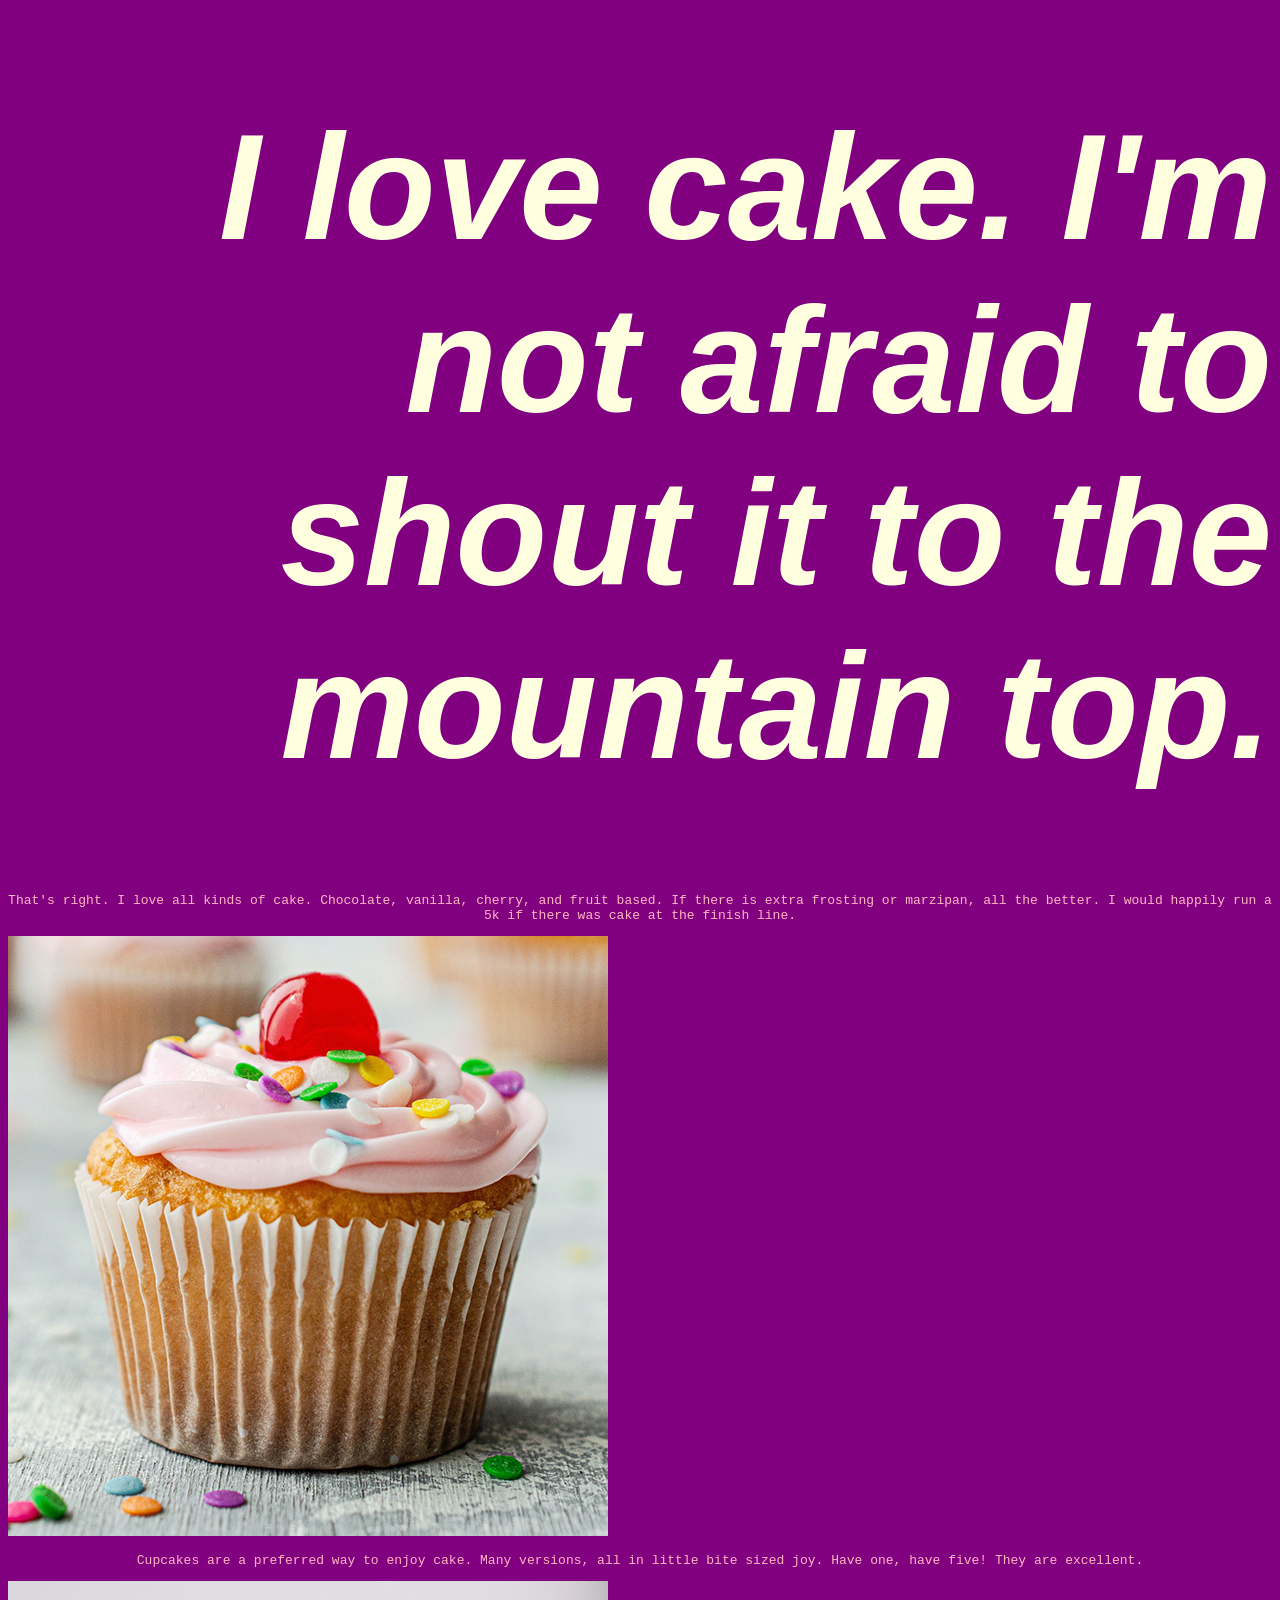
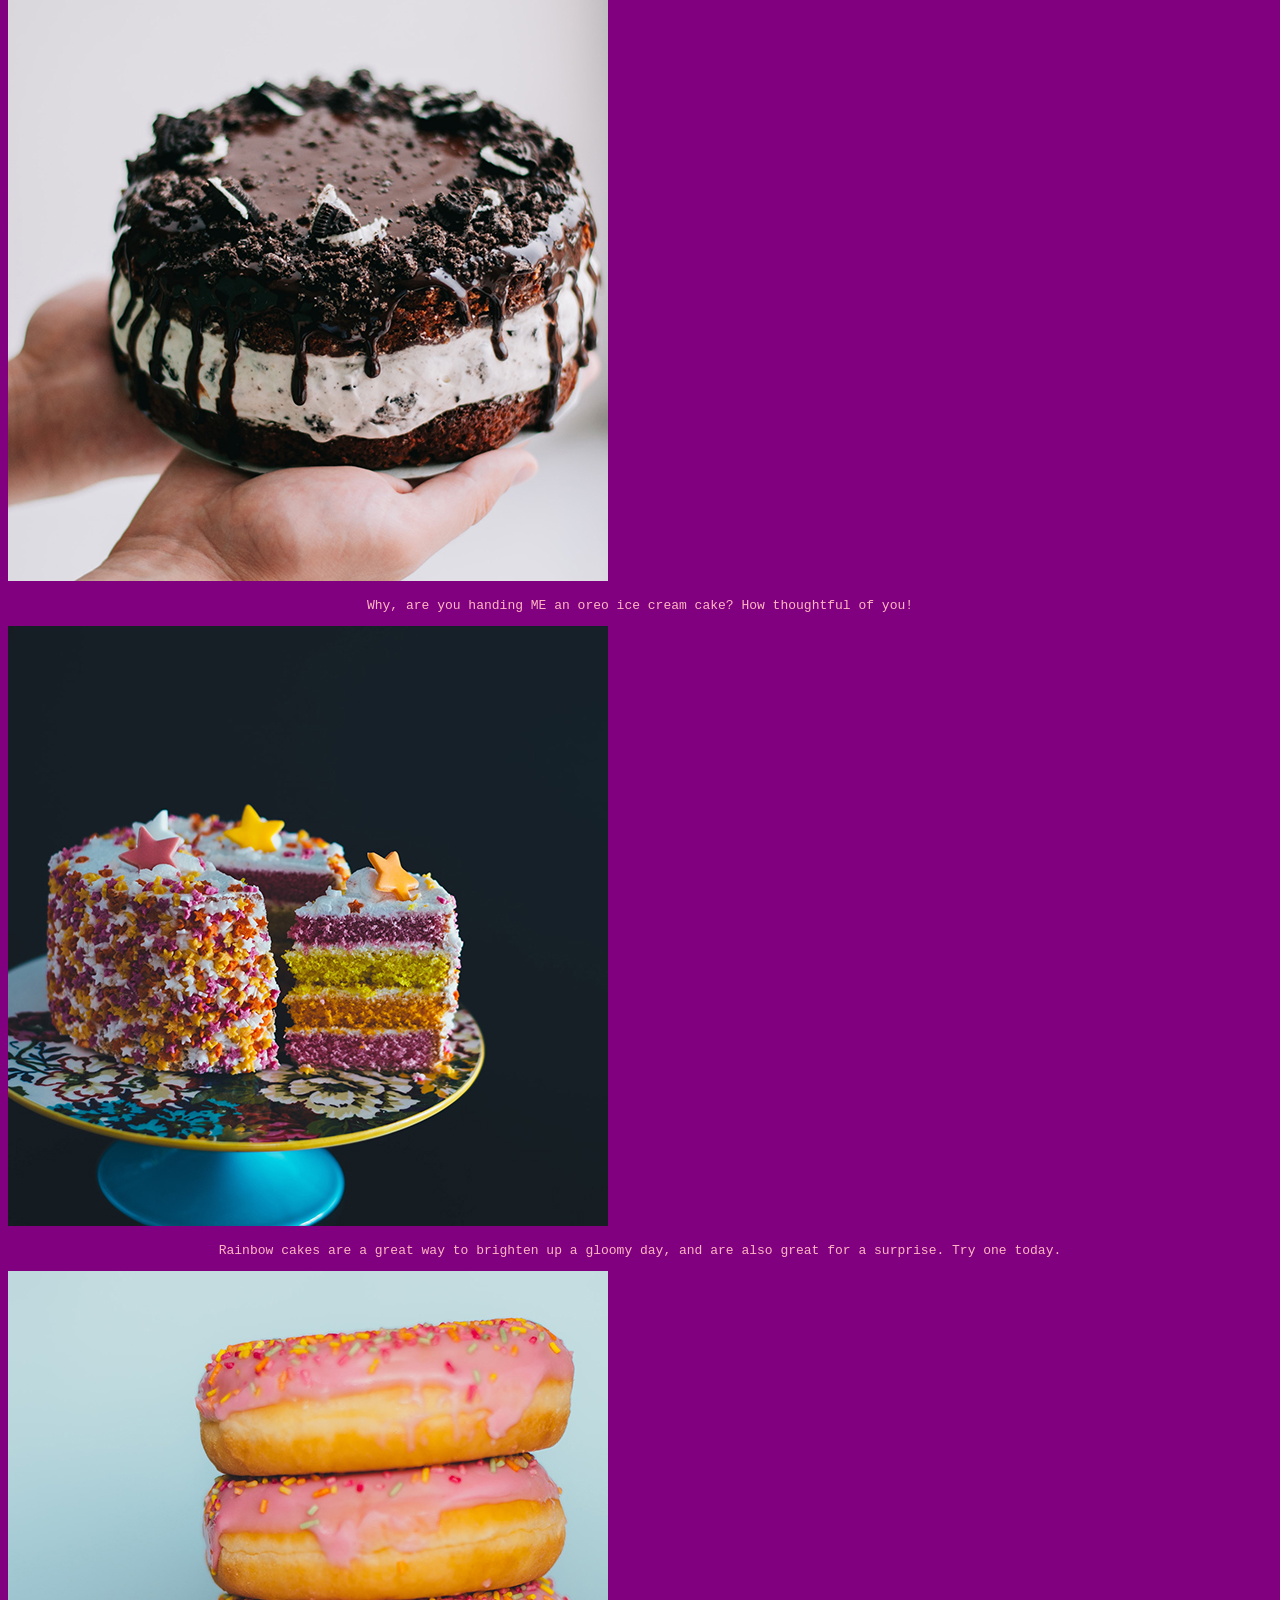
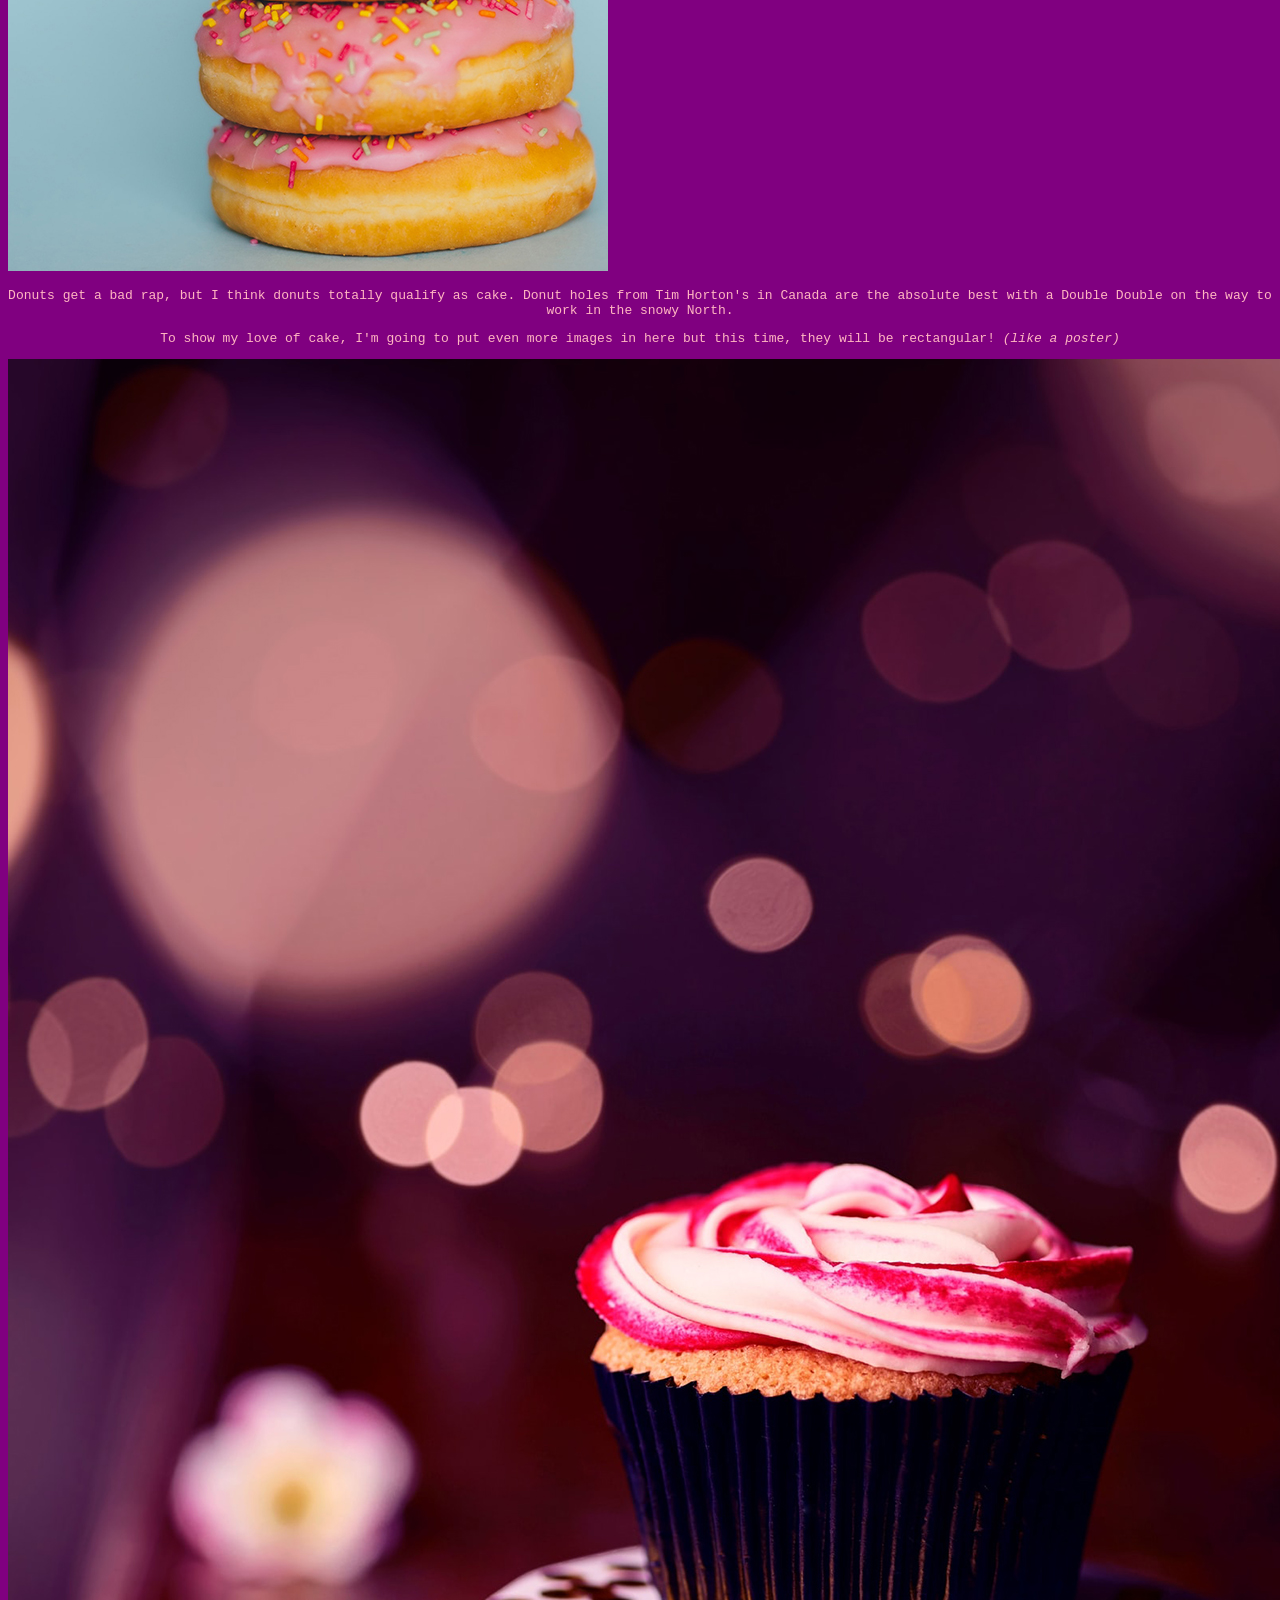
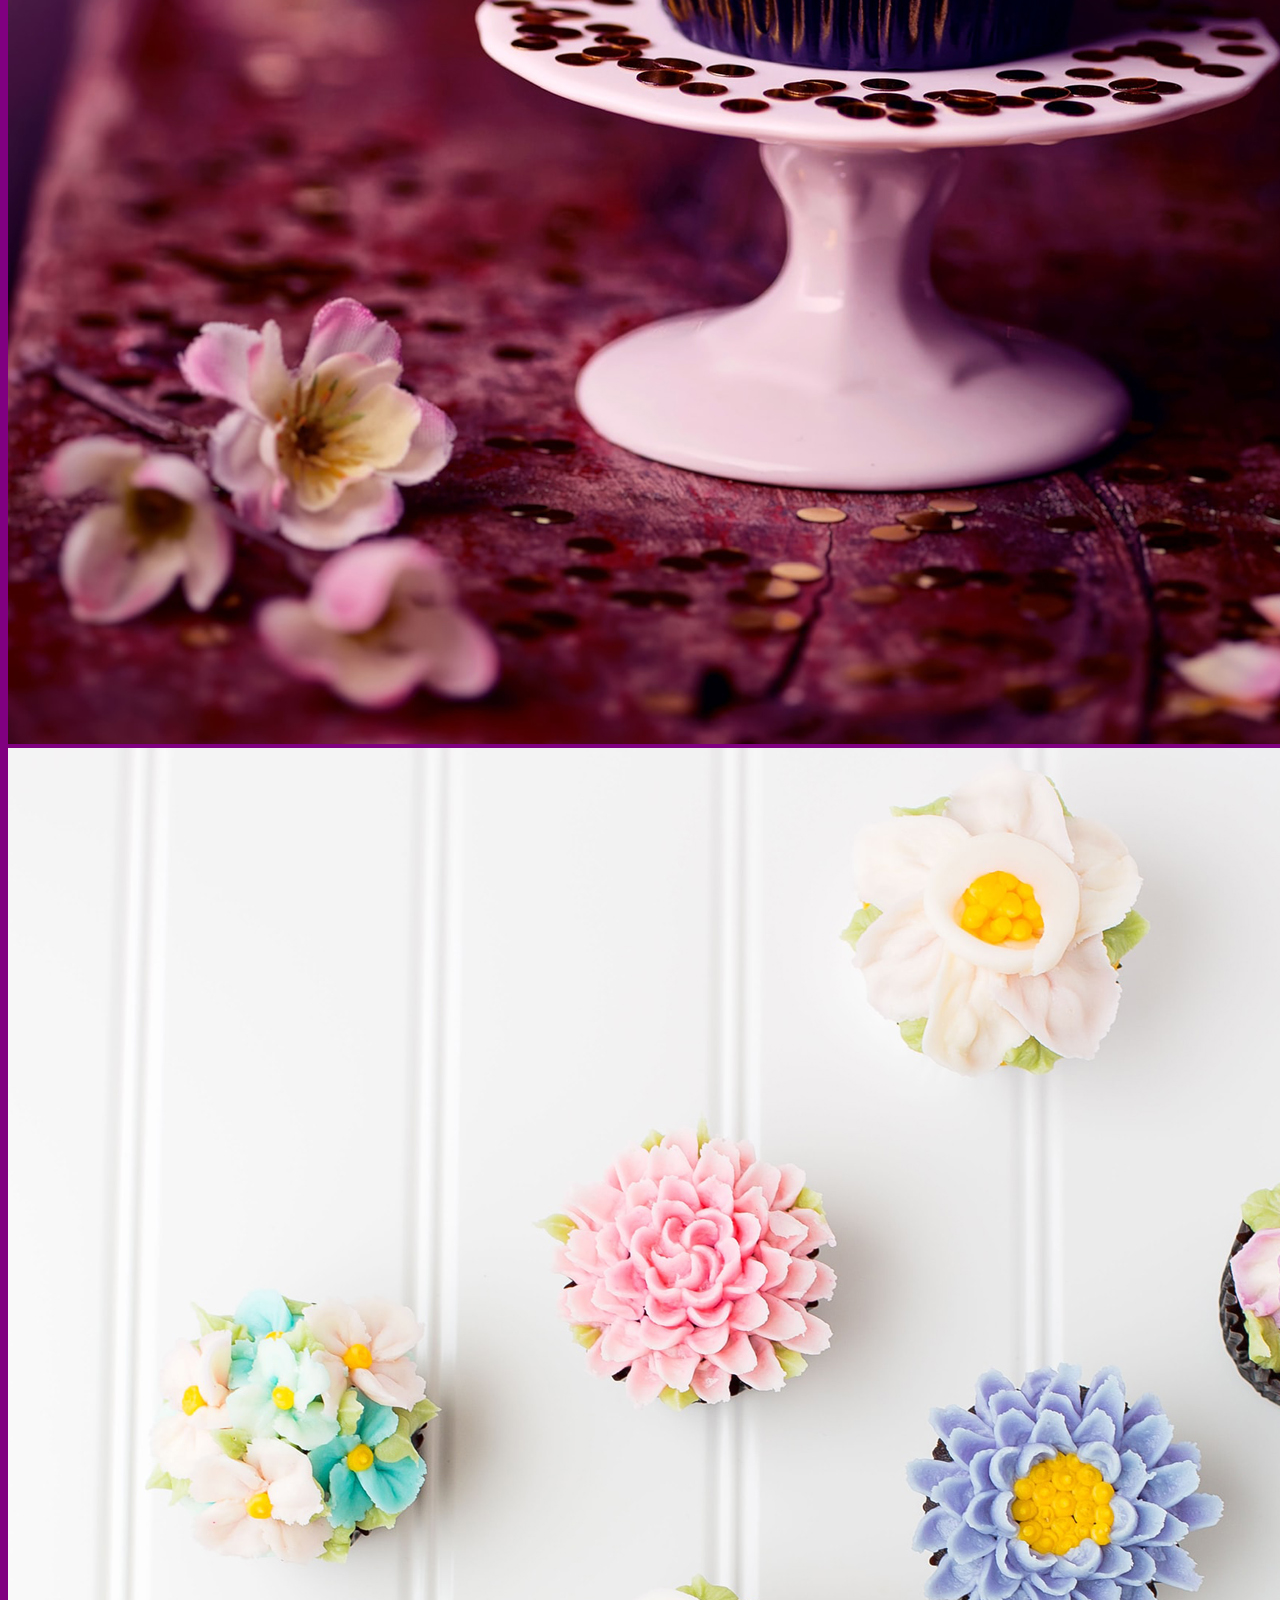
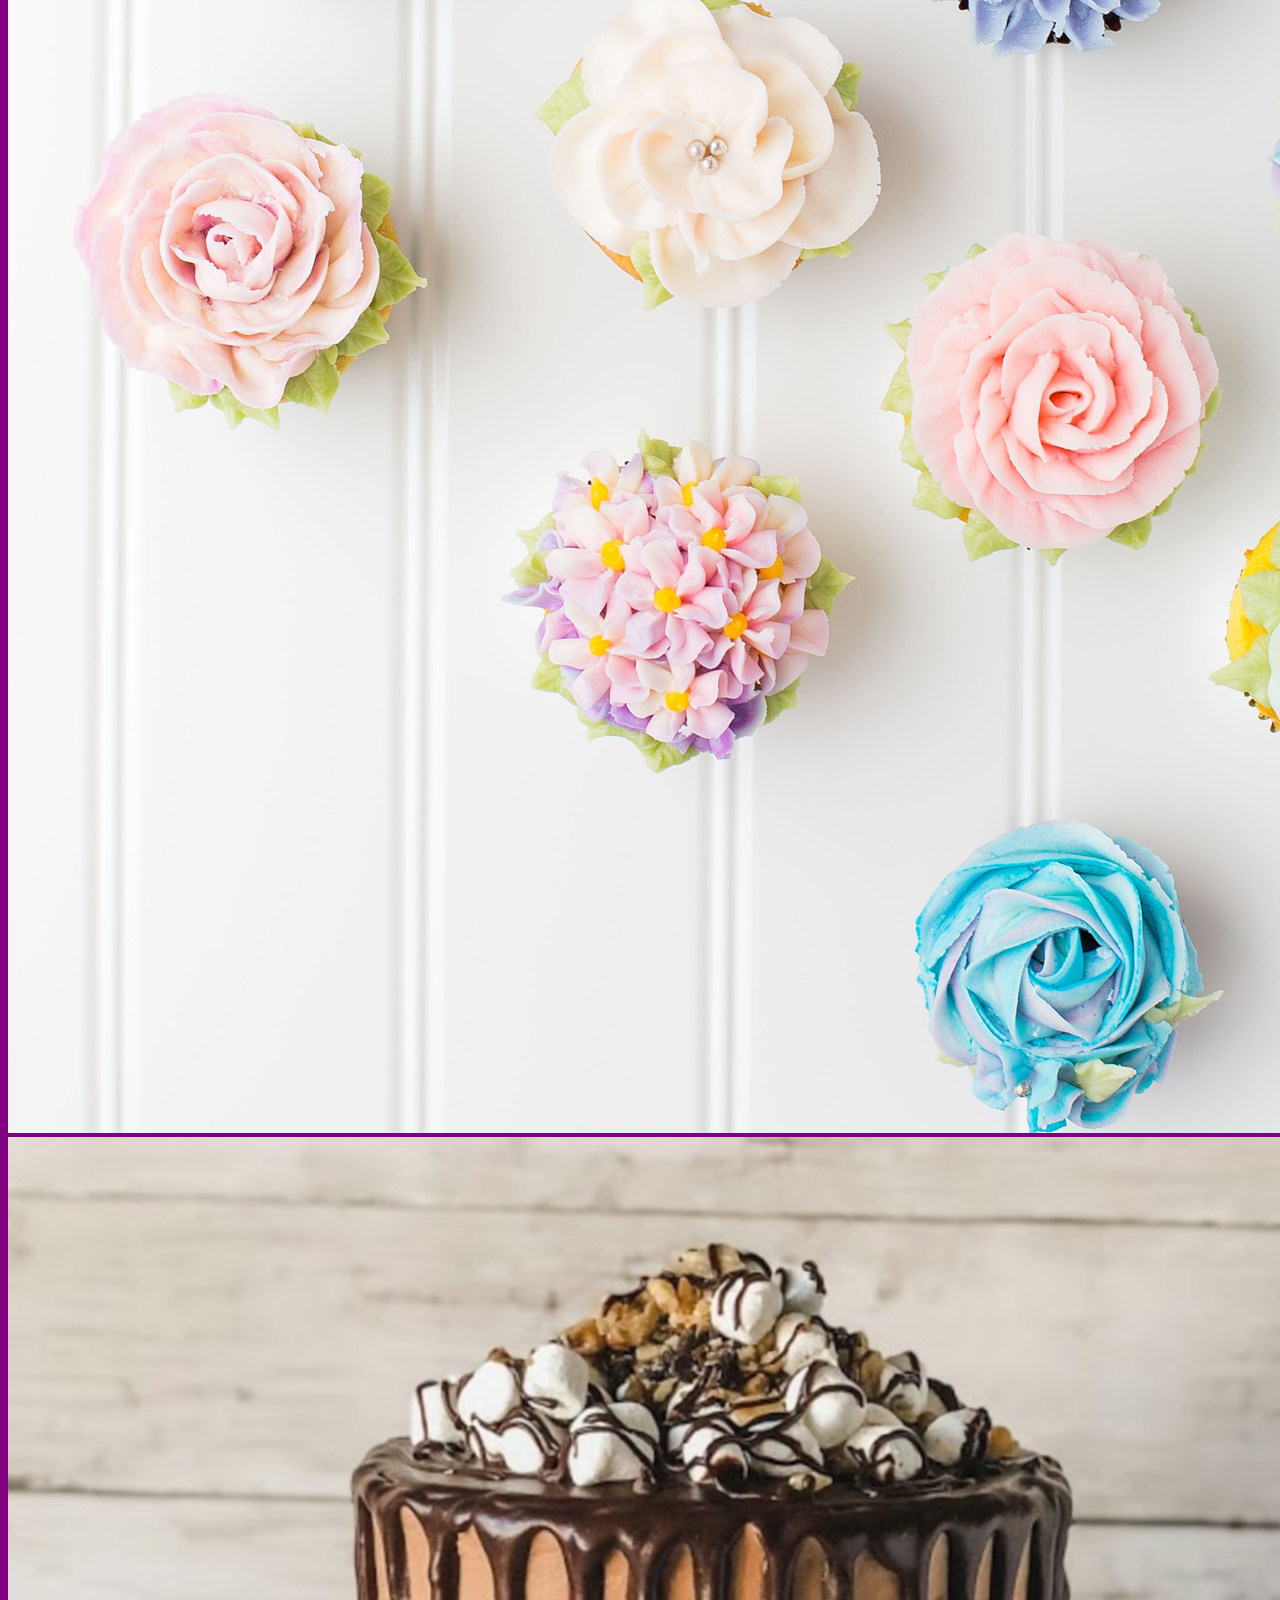
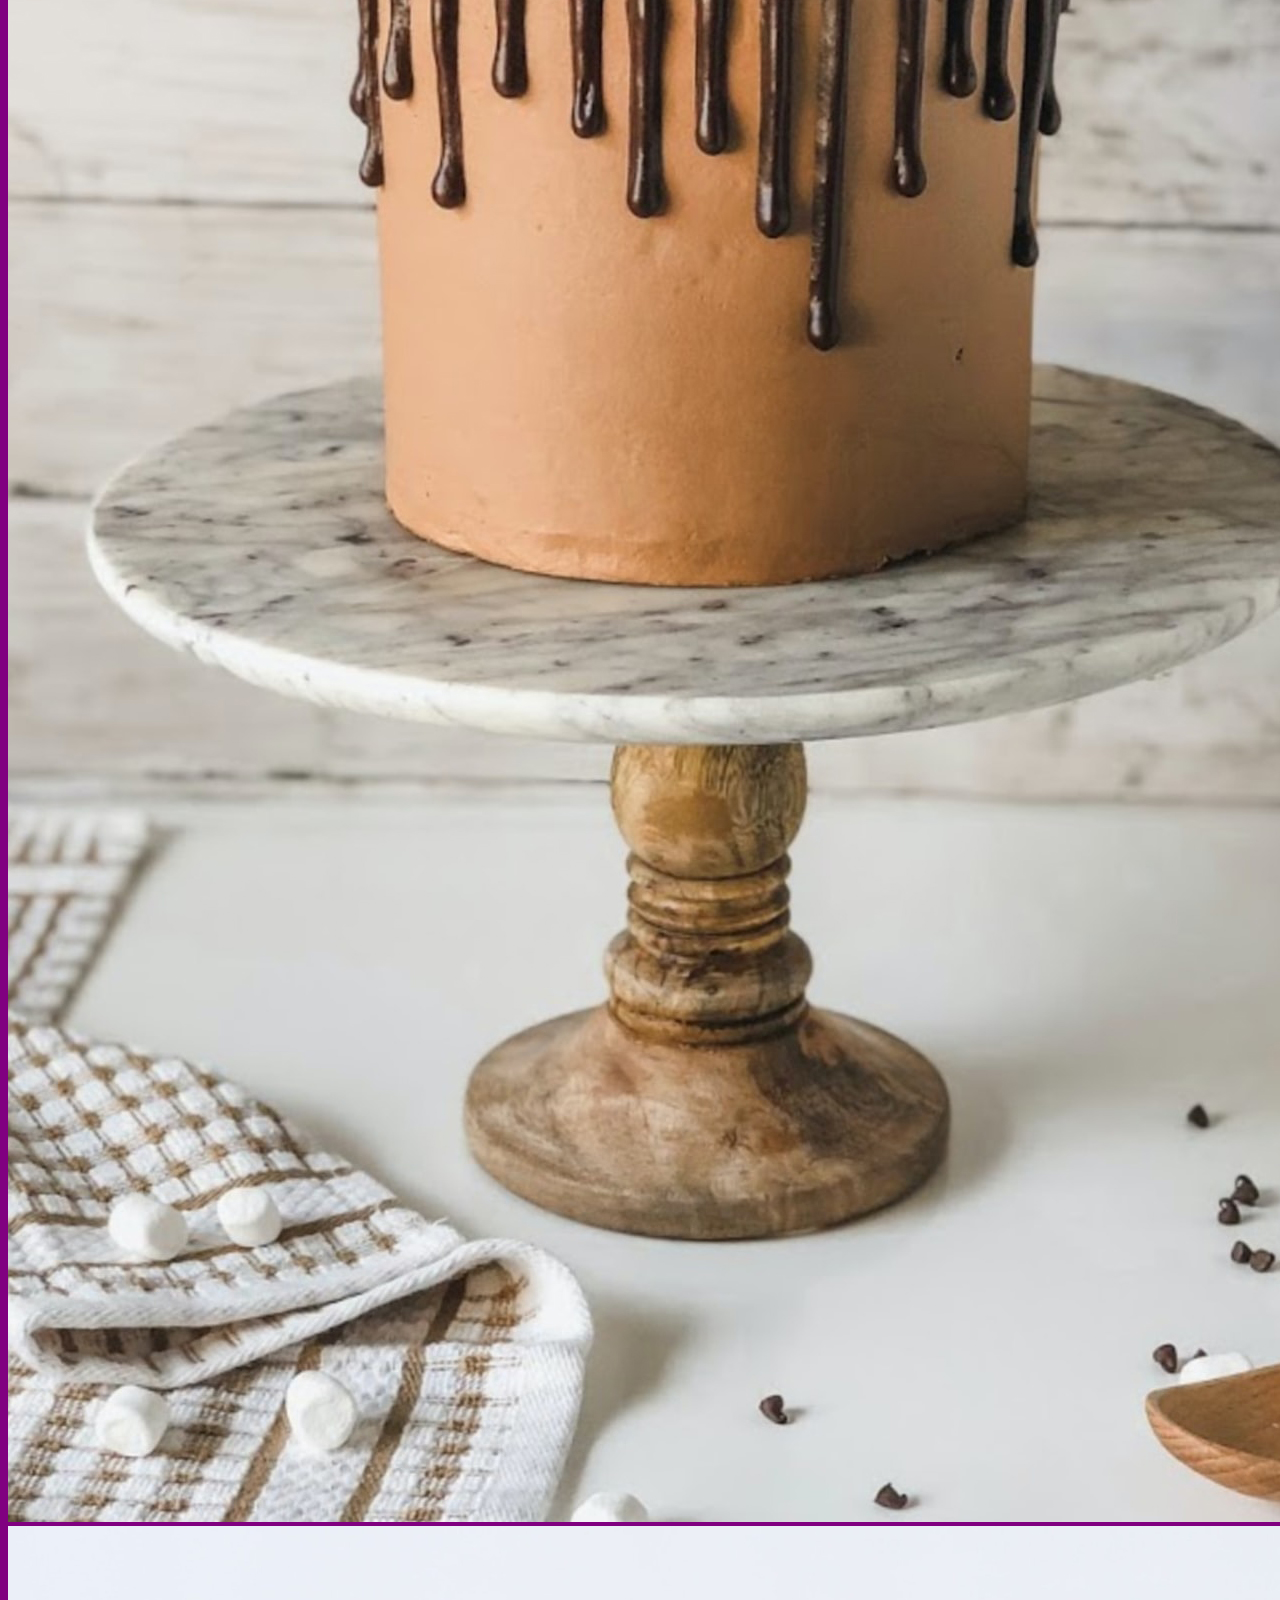
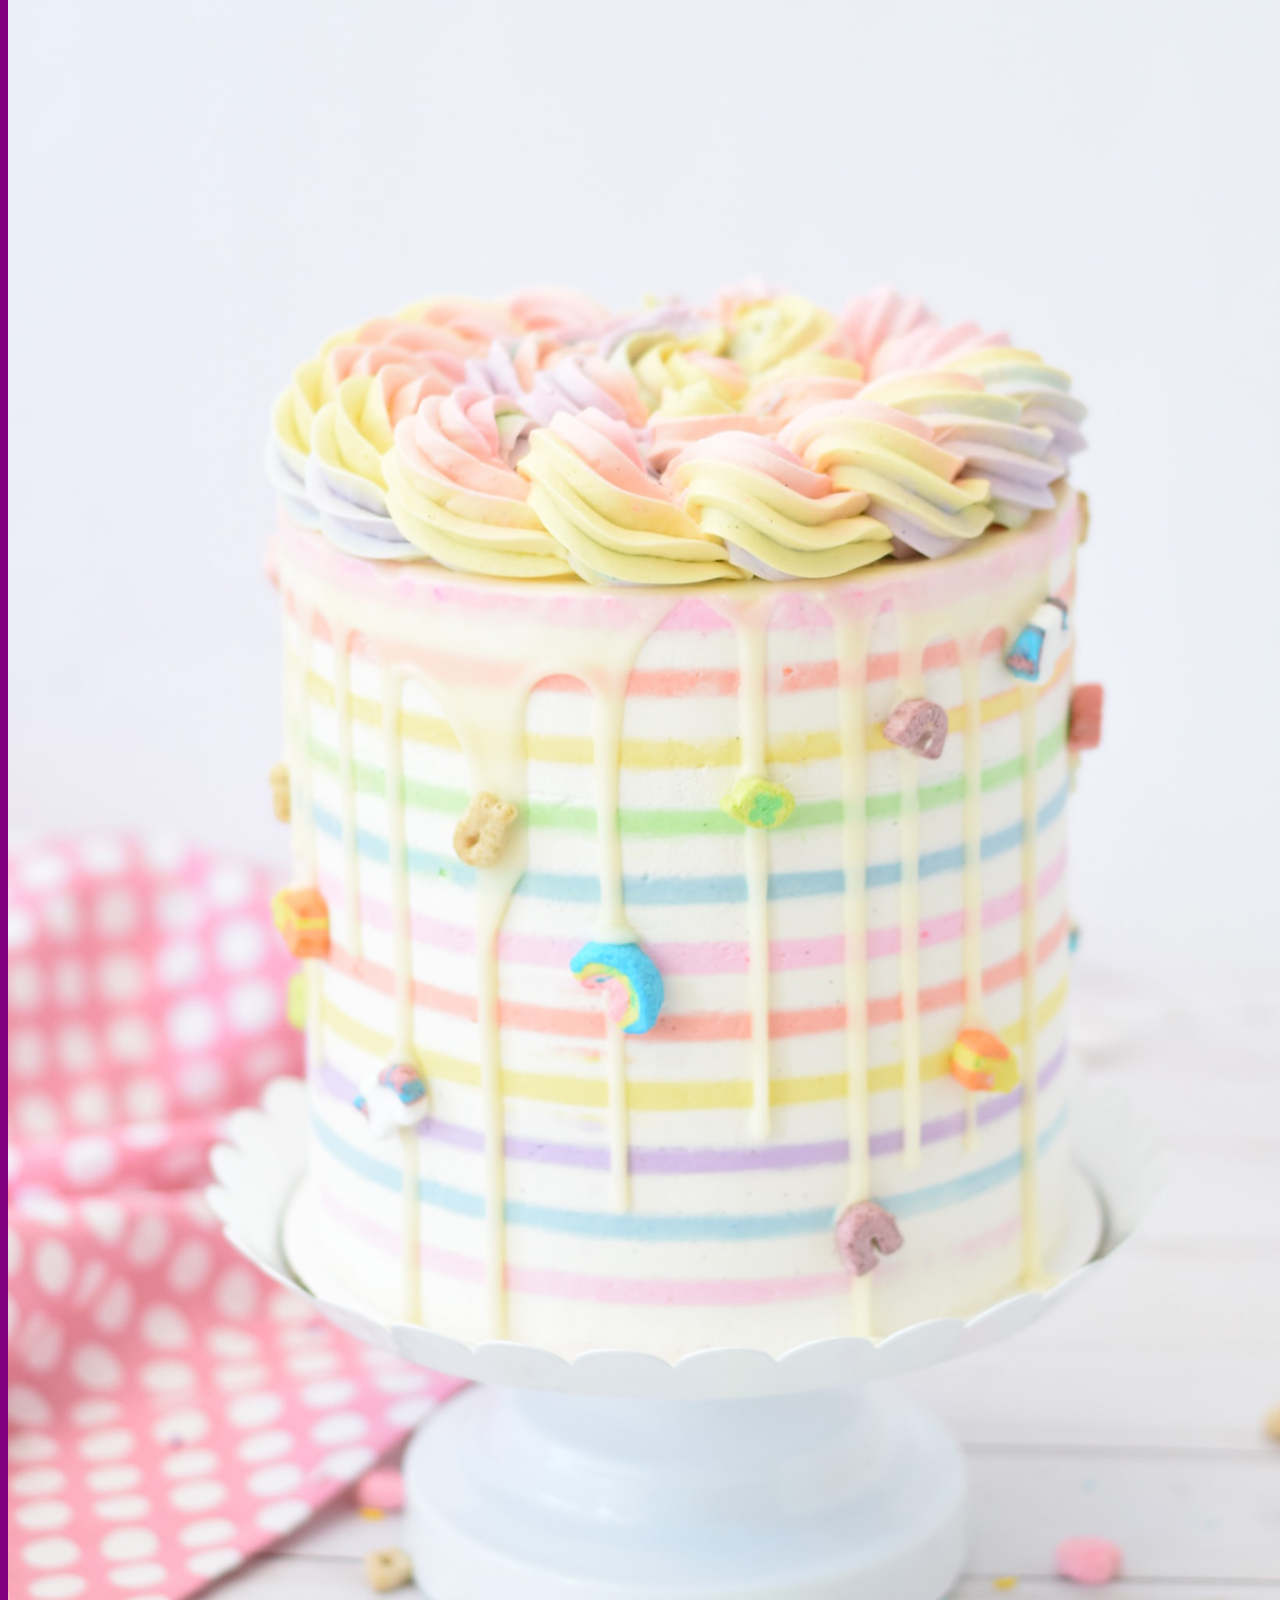
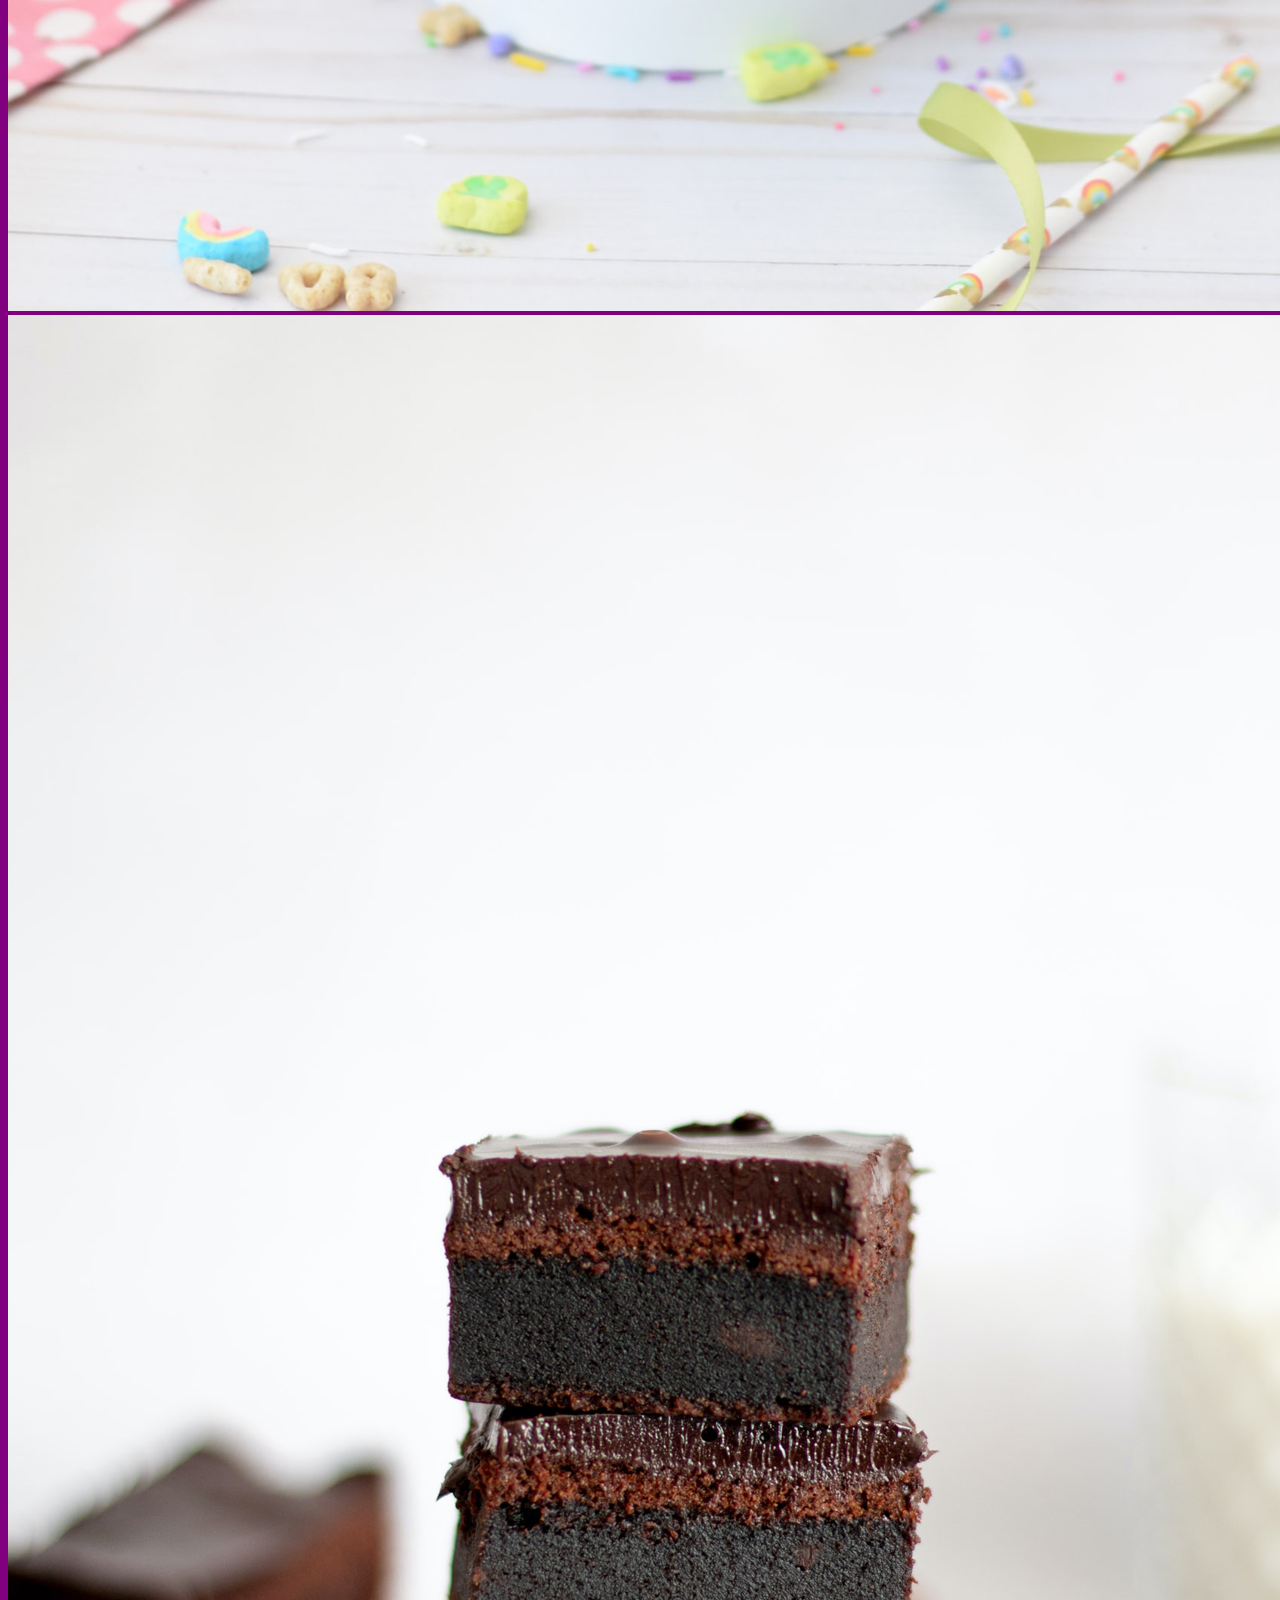
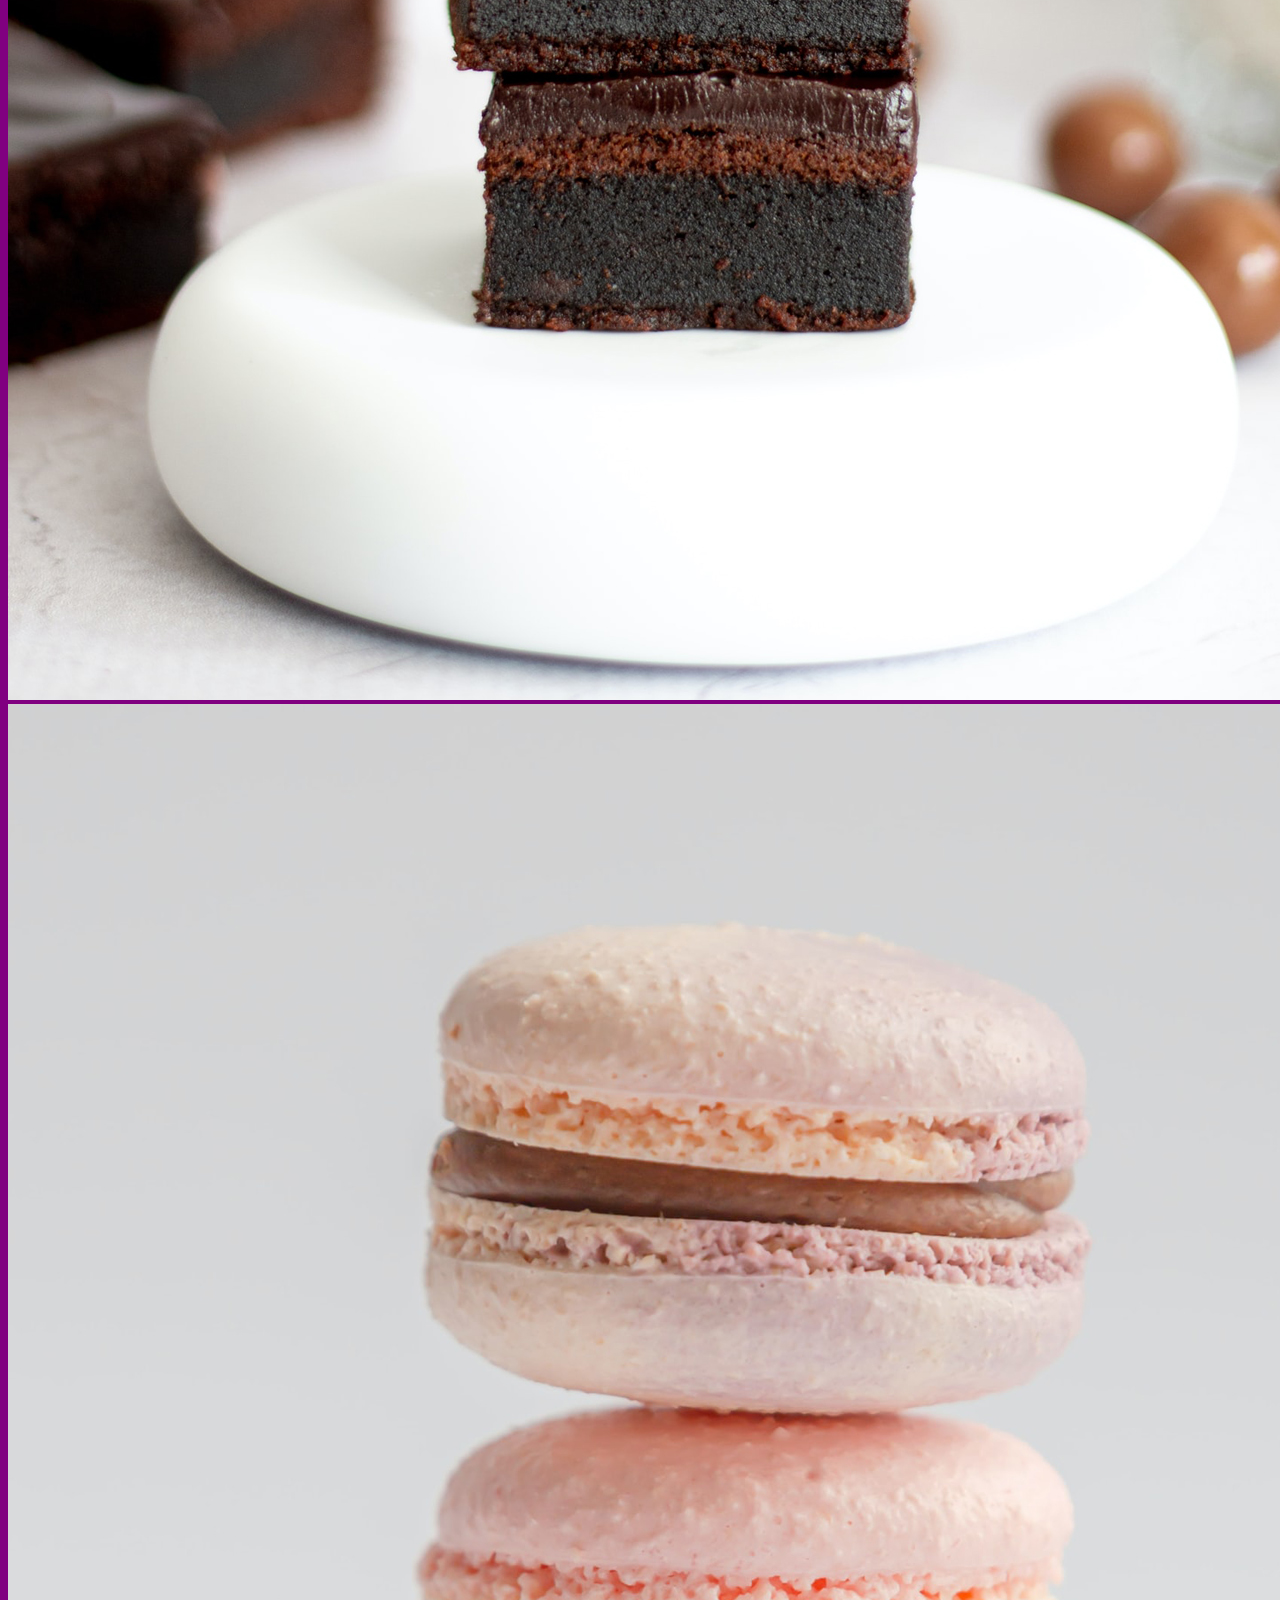
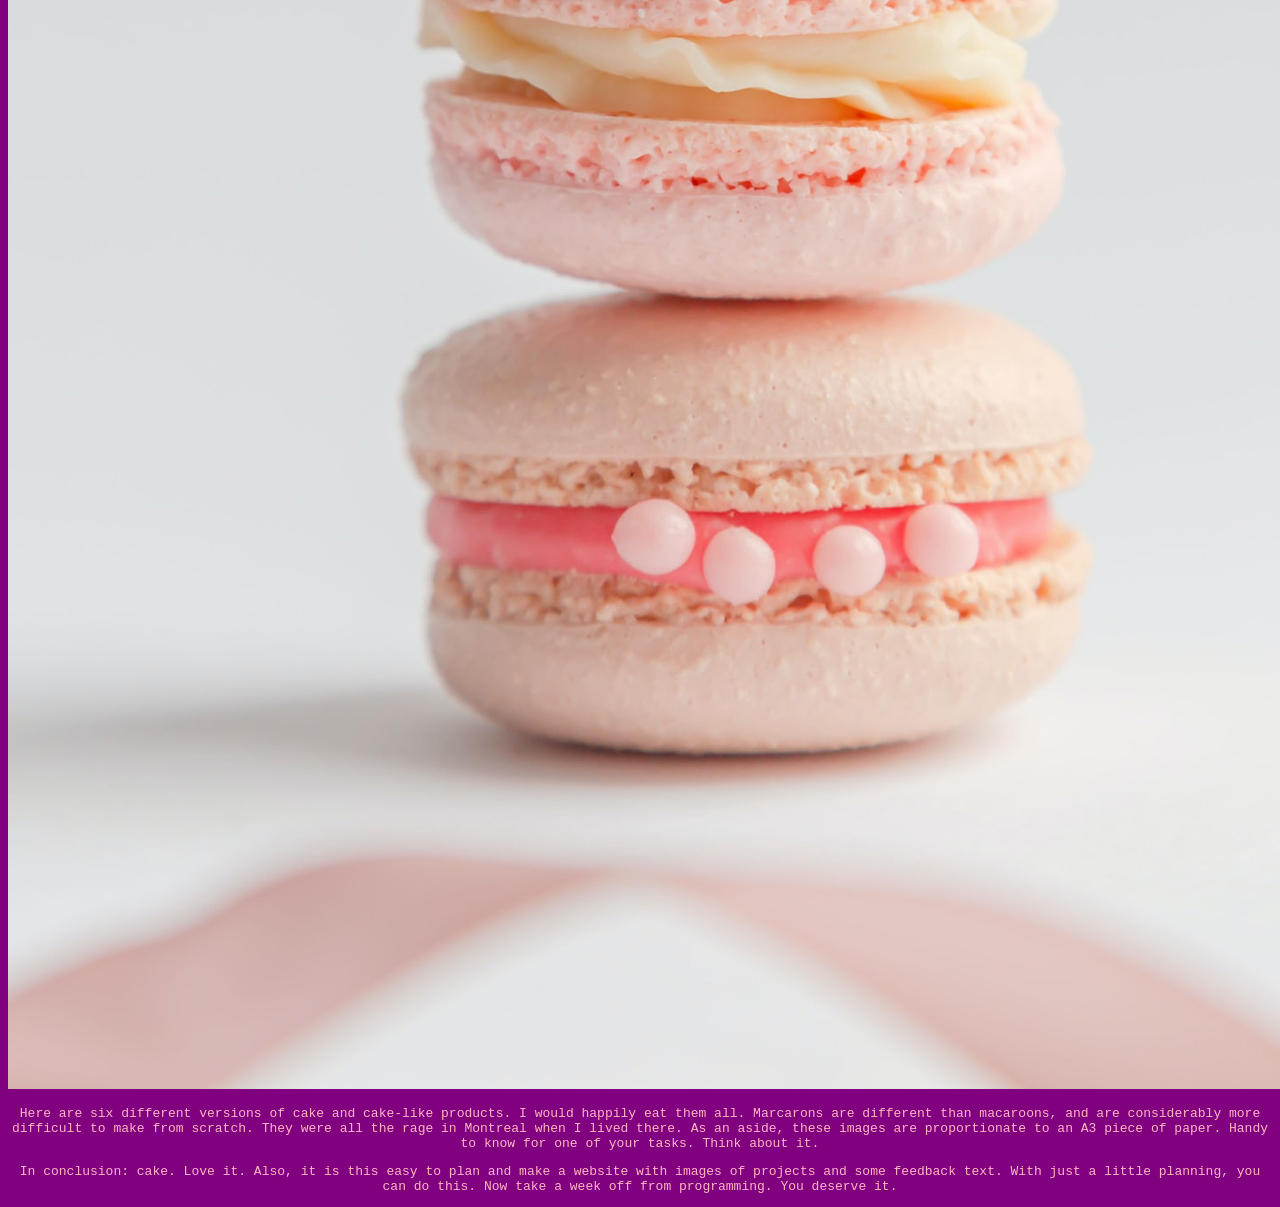
==== cake.html @ 428fb2db "cake" ====
<!DOCTYPE html>
<html lang="en">

<head>
    <meta charset="UTF-8">
    <meta http-equiv="X-UA-Compatible" content="IE=edge">
    <meta name="viewport" content="width=device-width, initial-scale=1.0">

    <link rel='stylesheet' href='styles.css' />

  

    <title>I Love Cake</title>
</head>

<body>

    <!-- This is the header for the cake page -->
    <header>
        <h1>I love cake. I'm not afraid to shout it to the mountain top.</h1>

        <p class="cake-text">That's right. I love all kinds of cake. Chocolate, vanilla, cherry, and fruit based. If there is extra frosting or marzipan, all the better. I would happily run a 5k if there was cake at the finish line.</p>
    </header>




    <!-- main body about my love of cake -->

    <main>

        <!-- begin square images  -->
        <section class="section-one">
            <div class="container">

                <div class="cake-group">
                    <img class="cake-item" src="images/cake1.jpg" alt="a photo of a cupcake">

                    <p class="cake-text caption">Cupcakes are a preferred way to enjoy cake. Many versions, all in
                    little bite sized joy. Have one, have five! They are excellent.</p>

                </div>

                <div class="cake-group">

                    <img class="cake-item" src="images/cake2.jpg" alt="a photo of an oreo ice cream cake">


                    <p class="cake-text caption">Why, are you handing ME an oreo ice cream cake? How thoughtful of you!
                    </p>

                </div>

                <div class="cake-group">

                    <img class="cake-item" src="images/cake3.jpg" alt="a photo of a rainbow cake">

                    <p class="cake-text caption">Rainbow cakes are a great way to brighten up a gloomy day, and are also
                        great
                        for a surprise. Try one today. </p>

                </div>

                <div class="cake-group">
                    <img class="cake-item" src="images/cake4.jpg" alt="a photo of a donut">


                    <p class="cake-text caption">Donuts get a bad rap, but I think donuts totally qualify as cake. Donut
                        holes
                        from Tim Horton's in Canada are the absolute best with a Double Double on the way to work in the
                        snowy
                        North.</p>
                </div>
            </div>
        </section>

        <!-- Begin poster size images -->


        <section class="section-two">



            <p class="cake-text dark center">To show my love of cake, I'm going to put even more images in here but this time,
                they will be rectangular! <em>(like a poster)</em> </p>

            <div class="container">
                <img class="cake-poster-item" src="images/cakeposter1.jpg" alt="a photo of a cupcake">

                <img class="cake-poster-item" src="images/cakeposter2.jpg" alt="a photo of many cupcakes with icing that looks like flowers">

                <img class="cake-poster-item" src="images/cakeposter3.jpg" alt="a photo of a chocolate popcorn marshmallow cake">

                <img class="cake-poster-item" src="images/cakeposter4.jpg" alt="a photo of a rainbow cake not cut">

                <img class="cake-poster-item" src="images/cakeposter5.jpg" alt="a photo of a stack of fudgy brownies">

                <img class="cake-poster-item" src="images/cakeposter6.jpg" alt="a photo of a three pink marcarons">

            </div>

            <p class="cake-text dark center">Here are six different versions of cake and cake-like products. I would happily eat them all. Marcarons are different than macaroons, and are considerably more difficult to make from scratch. They were all the rage in Montreal when I lived there. As an aside, these images are proportionate to an A3 piece of paper. Handy to know for one of your tasks. Think about it.</p>
        </section>
    </main>

    <footer>
        <p class="cake-text caption disclaimer dark">In conclusion: cake. Love it. Also, it is this easy to plan and make a
            website with images of projects and some feedback text. With just a little planning, you can do this. Now
            take a week off from programming. You deserve it.</p>

    </footer>
</body>

</html>
---- styles.css ----
body{
    background-color: purple;
}
p{
    font-family: monospace;
  text-align: center;
  color: lightpink
}

h1{
    font-family: Impact, Haettenschweiler, 'Arial Narrow Bold', sans-serif;
    font-size: 150px;
    color: white;
    font-style: normal;
}
h2{
    color: black;
}
h1,h2,h3,h4,h5,h6 {
    font-family: Verdana, Geneva, Tahoma, sans-serif;
    color: lightyellow;
    font-style: italic;
    text-align: right;
}
.special {
    font-family:'Gill Sans', 'Gill Sans MT', Calibri, 'Trebuchet MS', sans-serif;
    font-weight: bold;
    font-size: 40px;
    text-align: left;
}
ul {
    list-style-type: square;
}
ol{
    list-style-type: upper-roman;
}
li{
    color: white;
    font-size: 20px;
    font-weight: bold;
}
.fave{
    color:orangered
}
.pizza{
    width:50% ;
}
a{
    color:white;
}
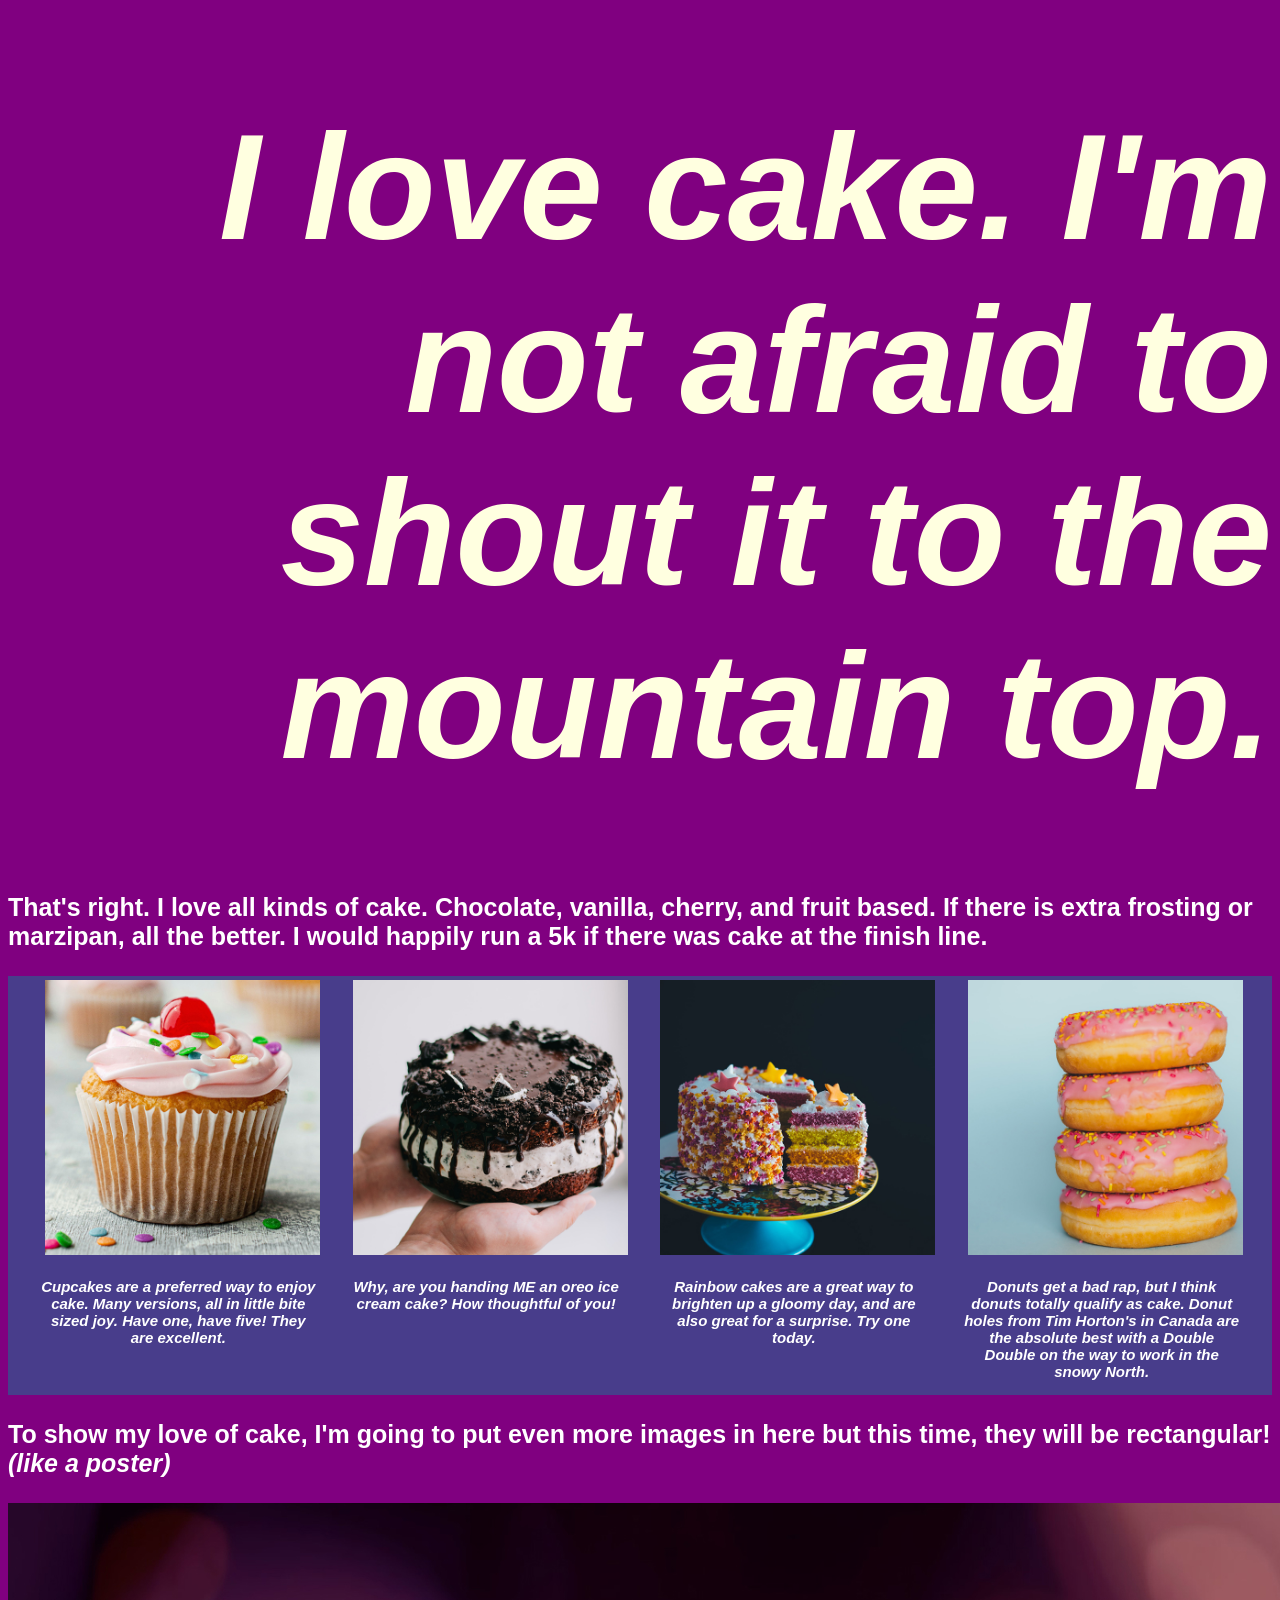
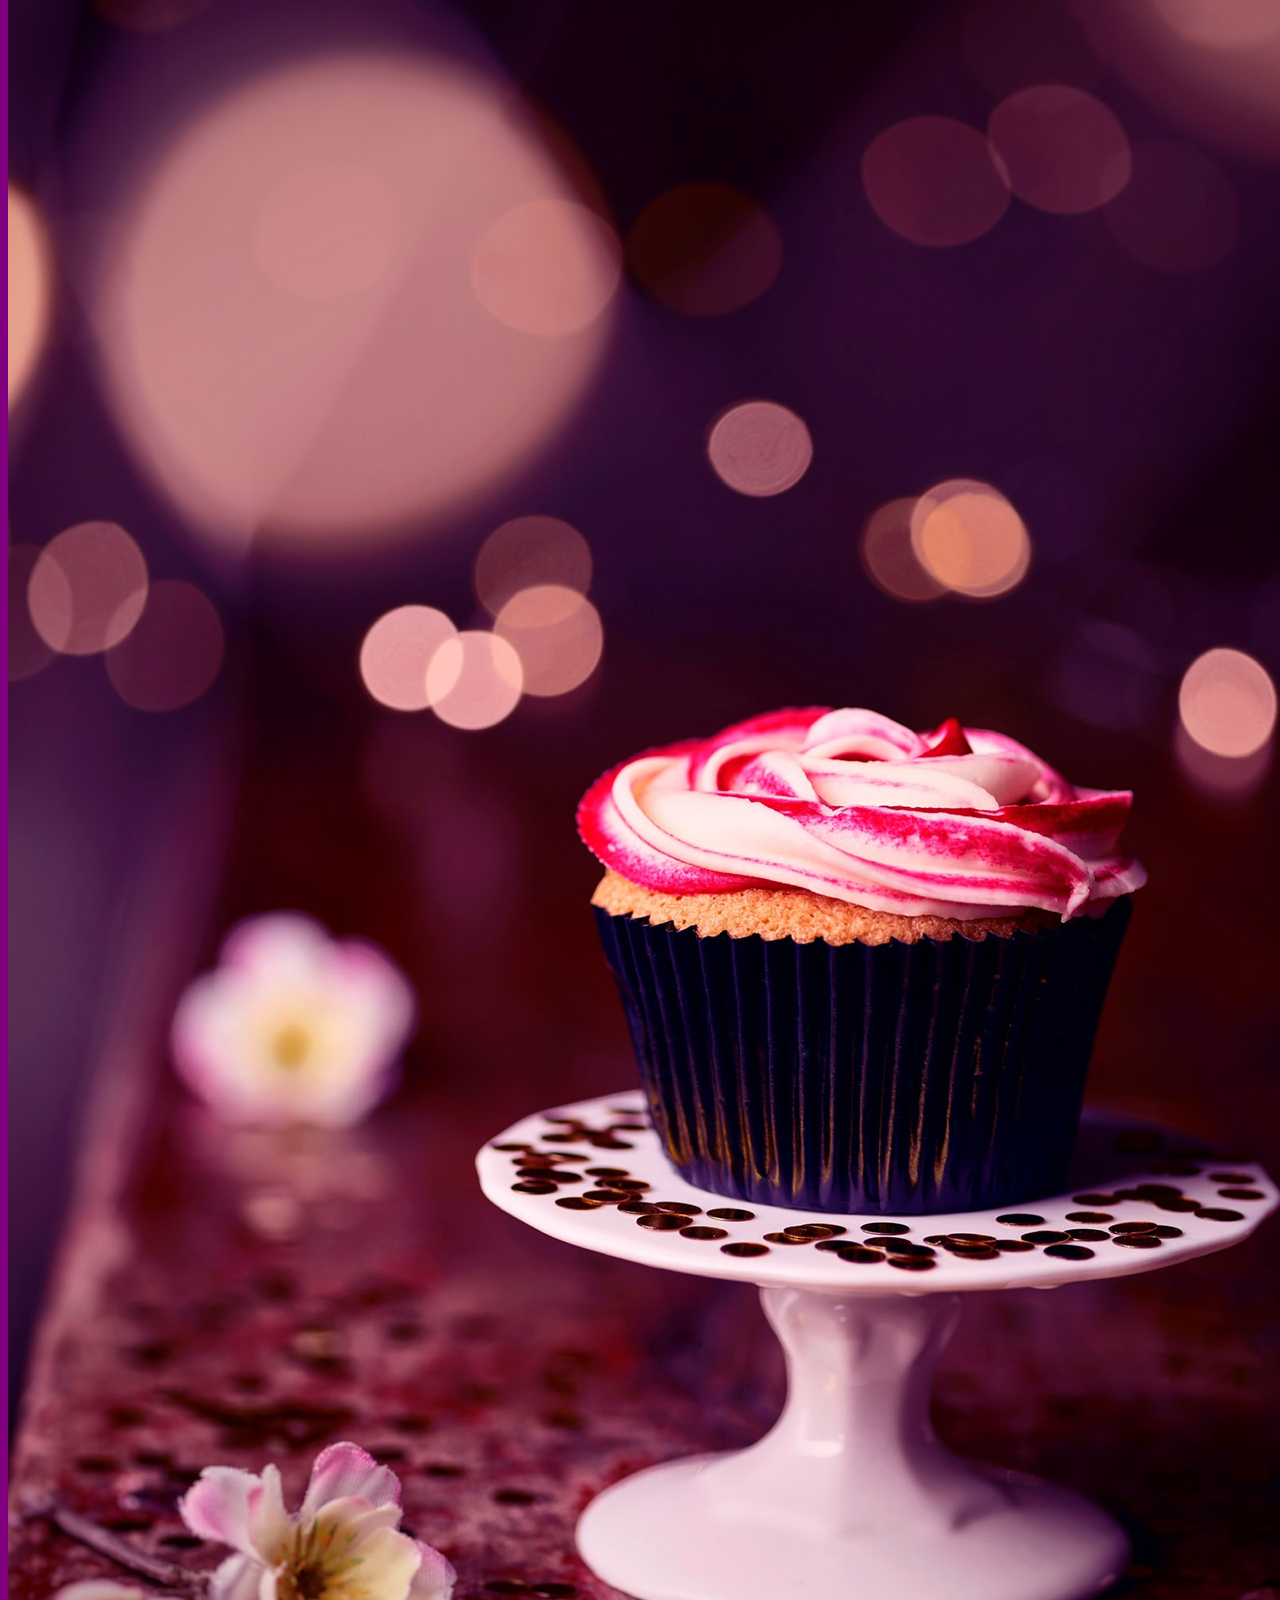
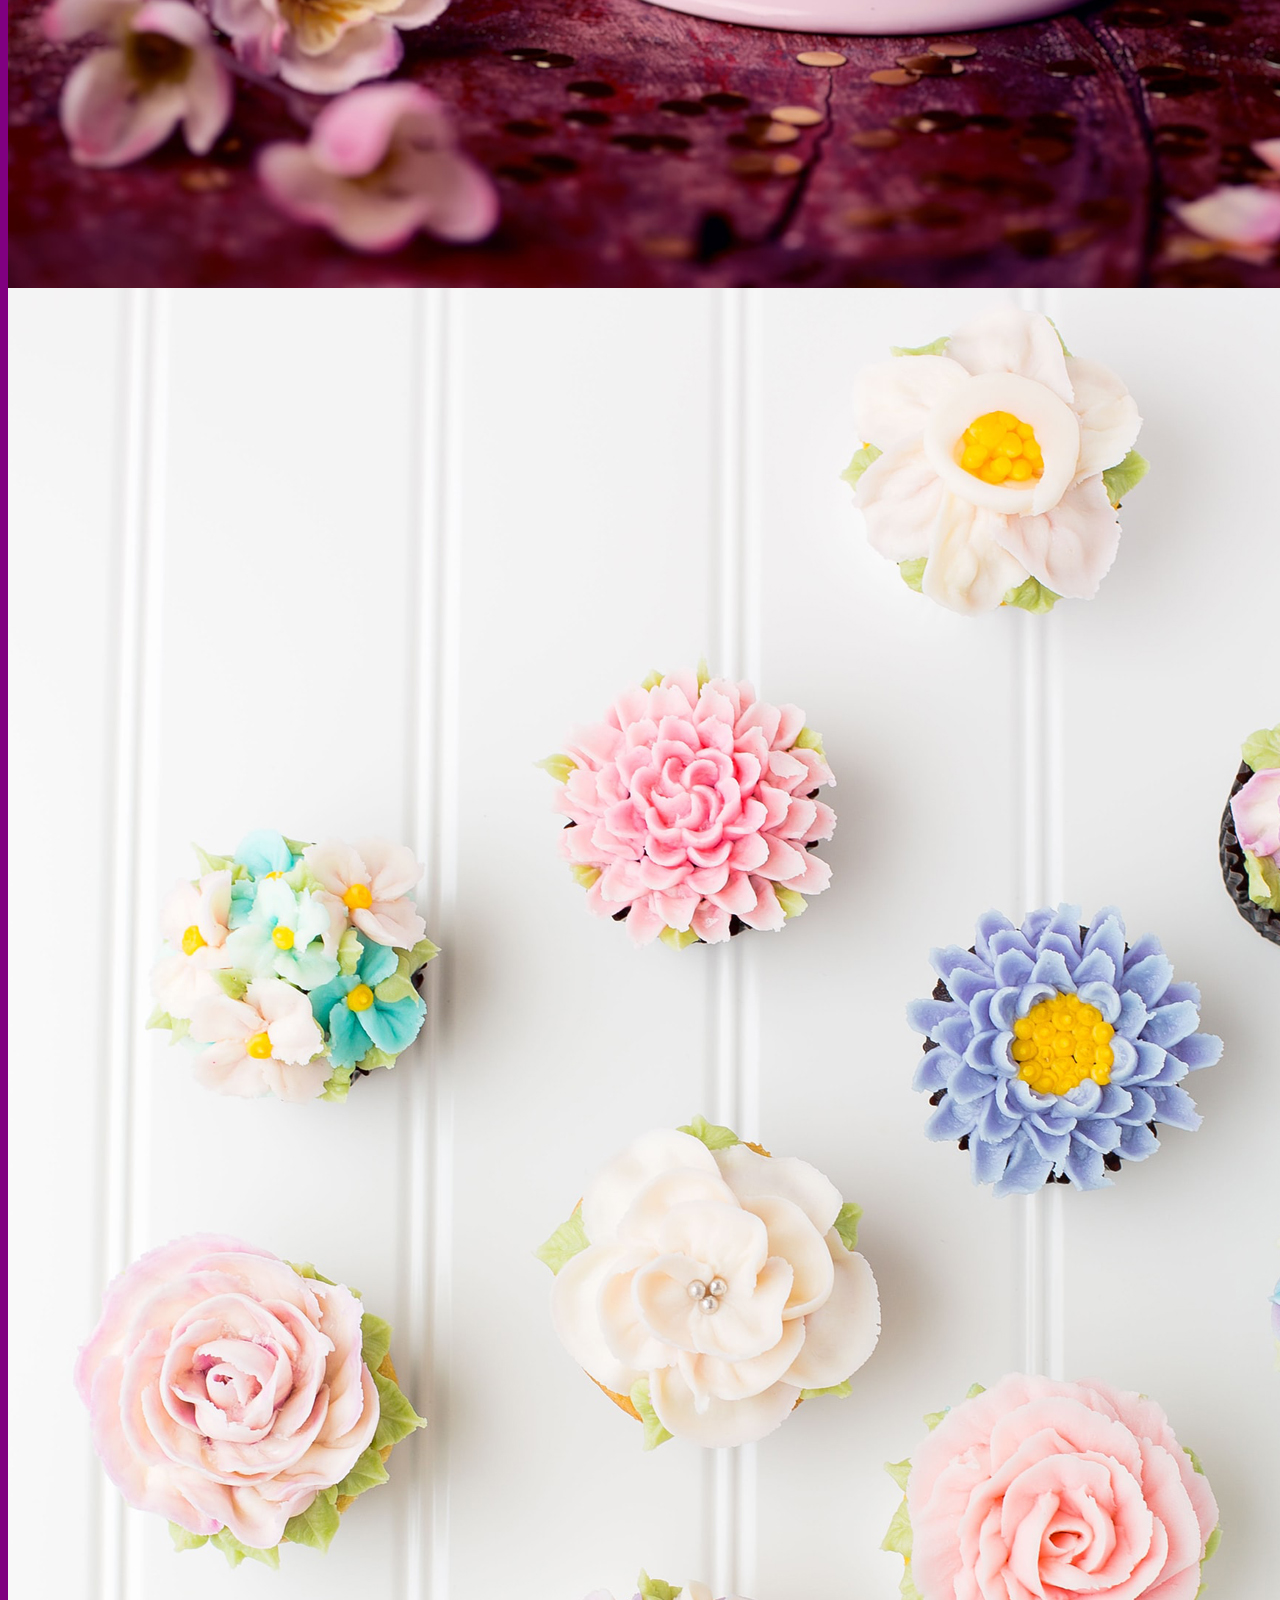
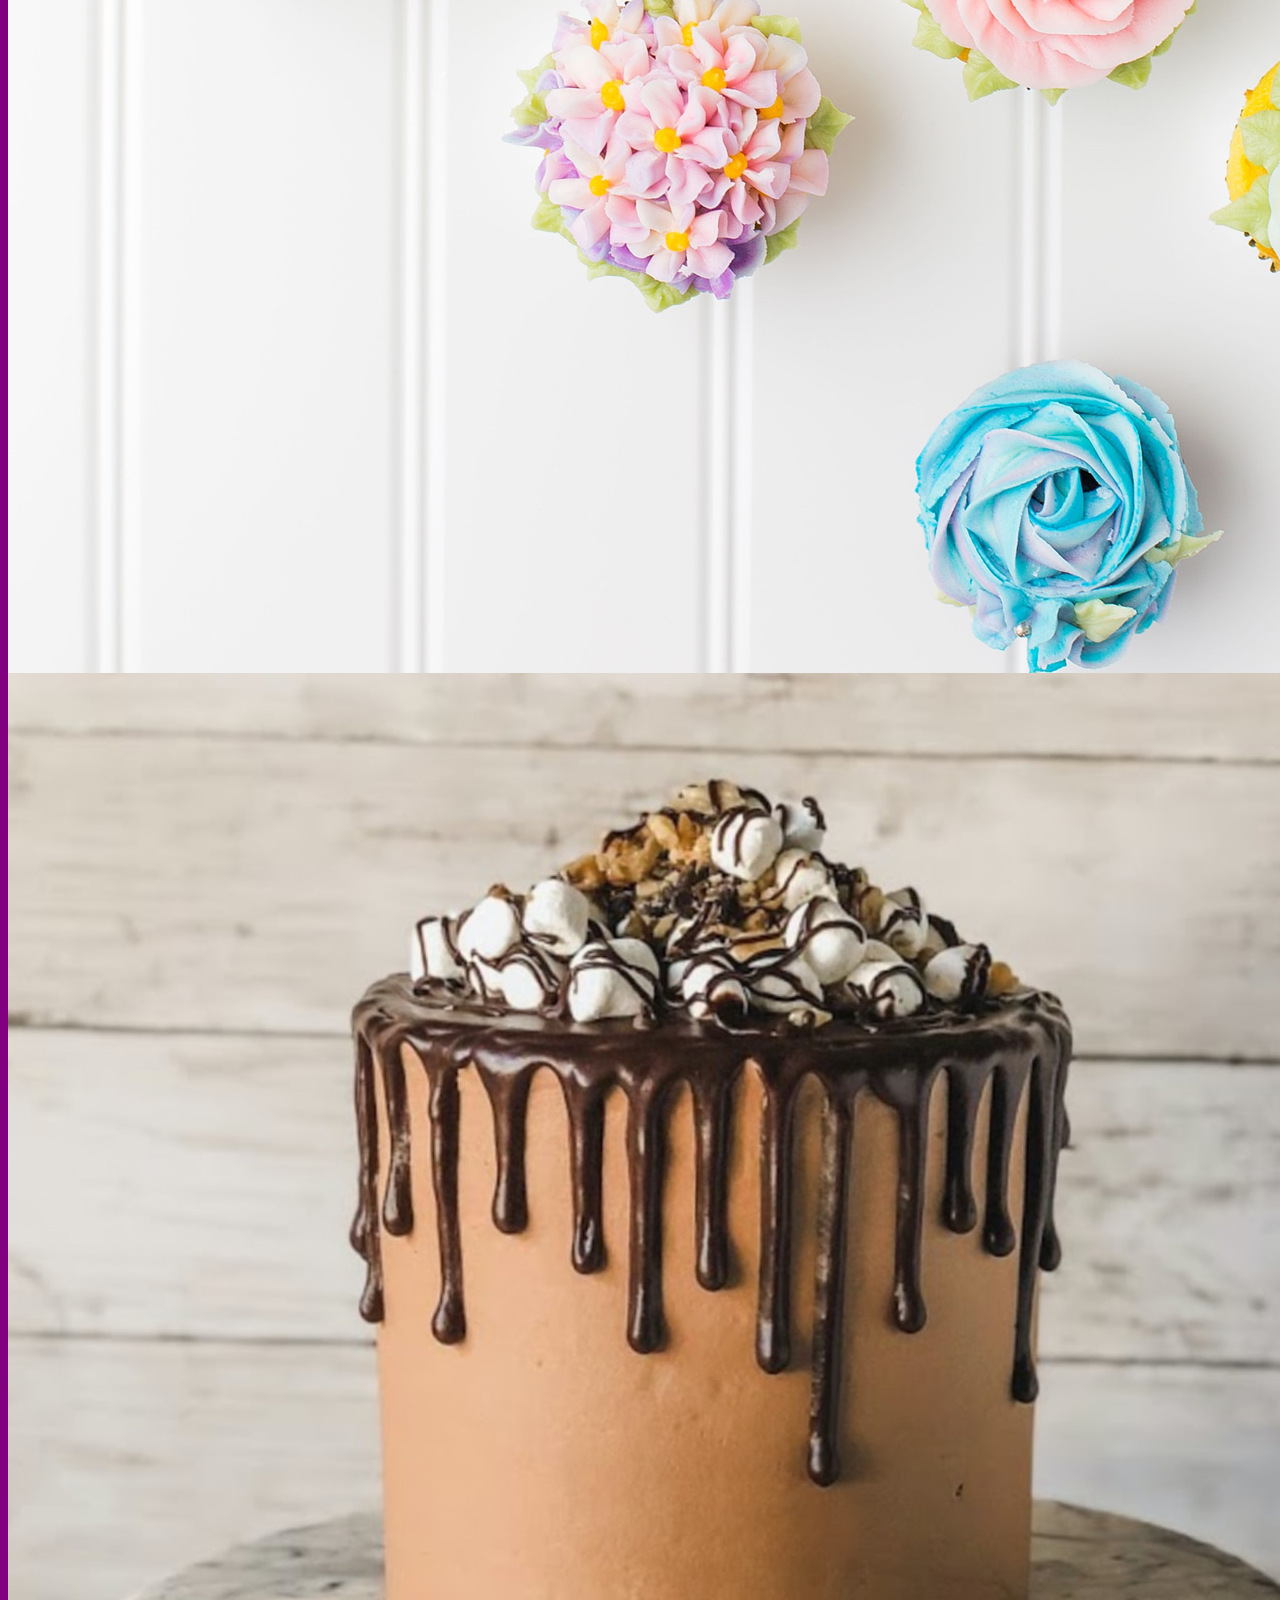
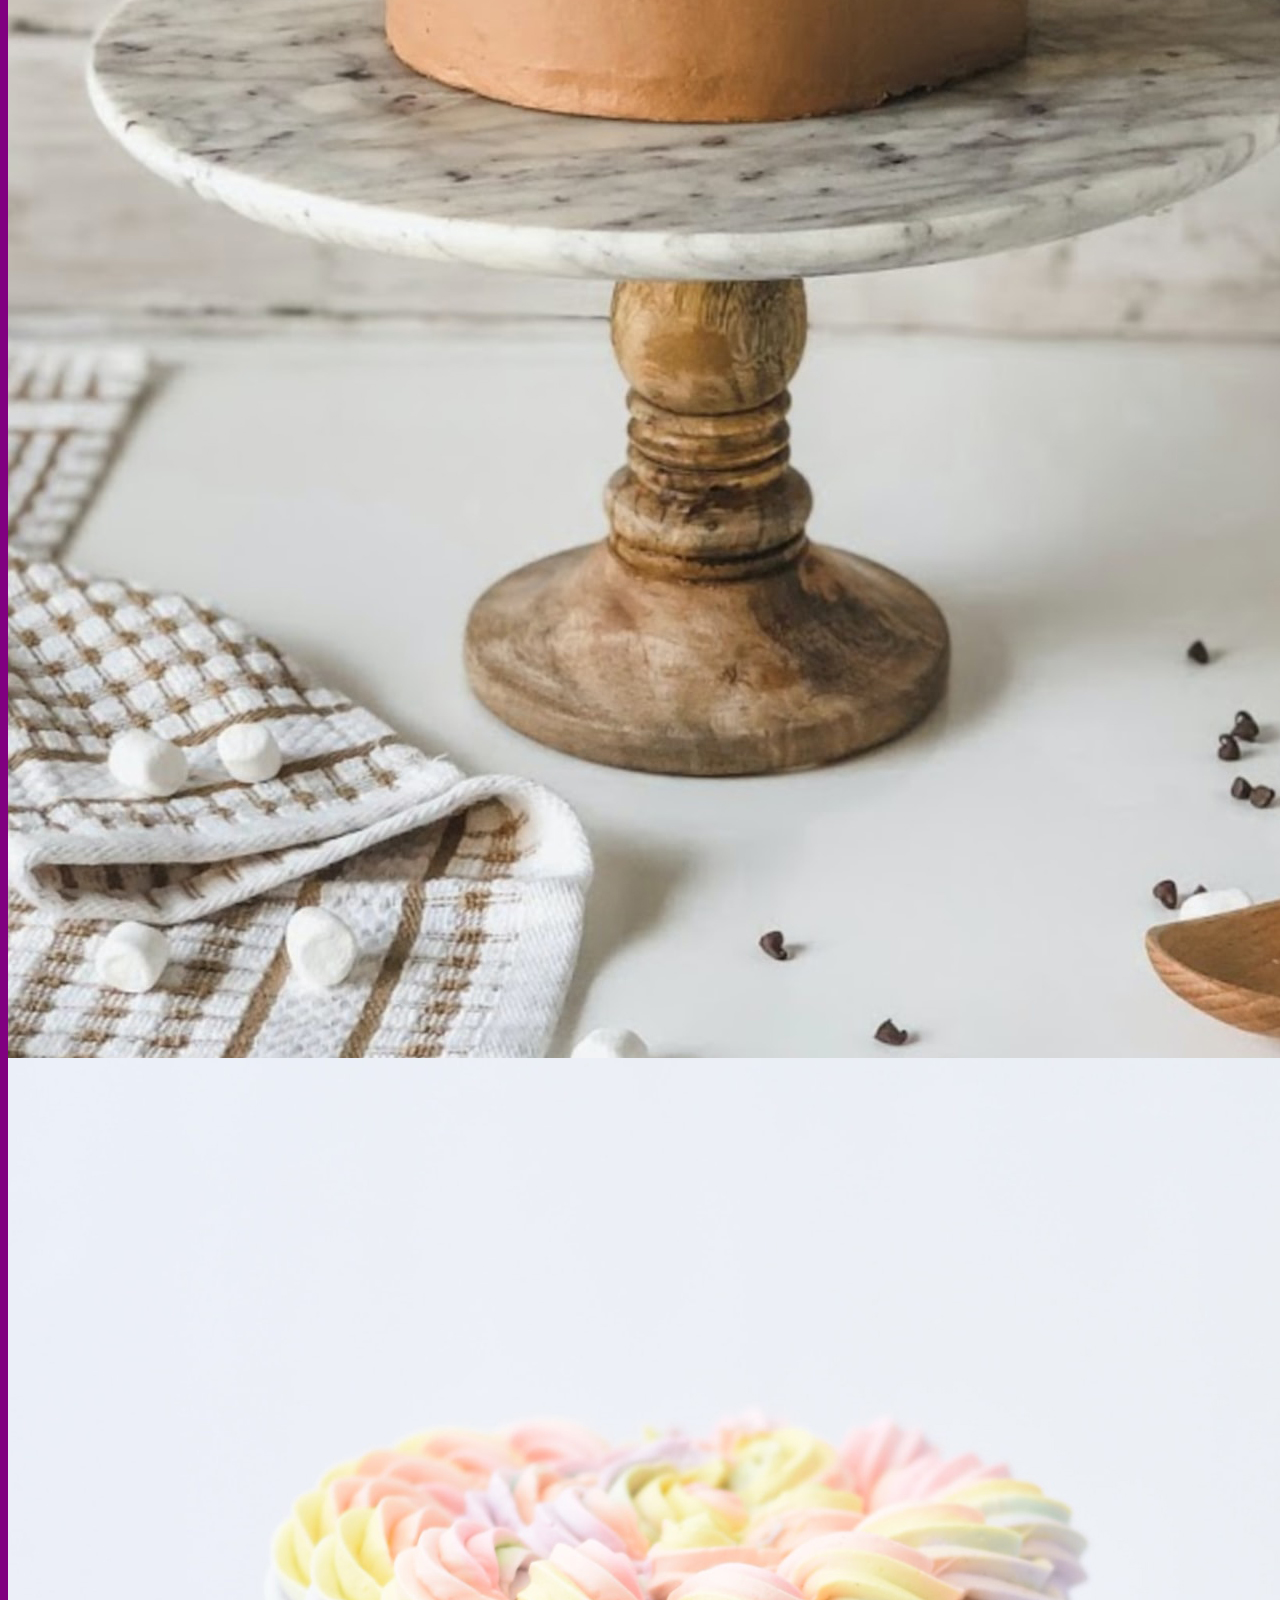
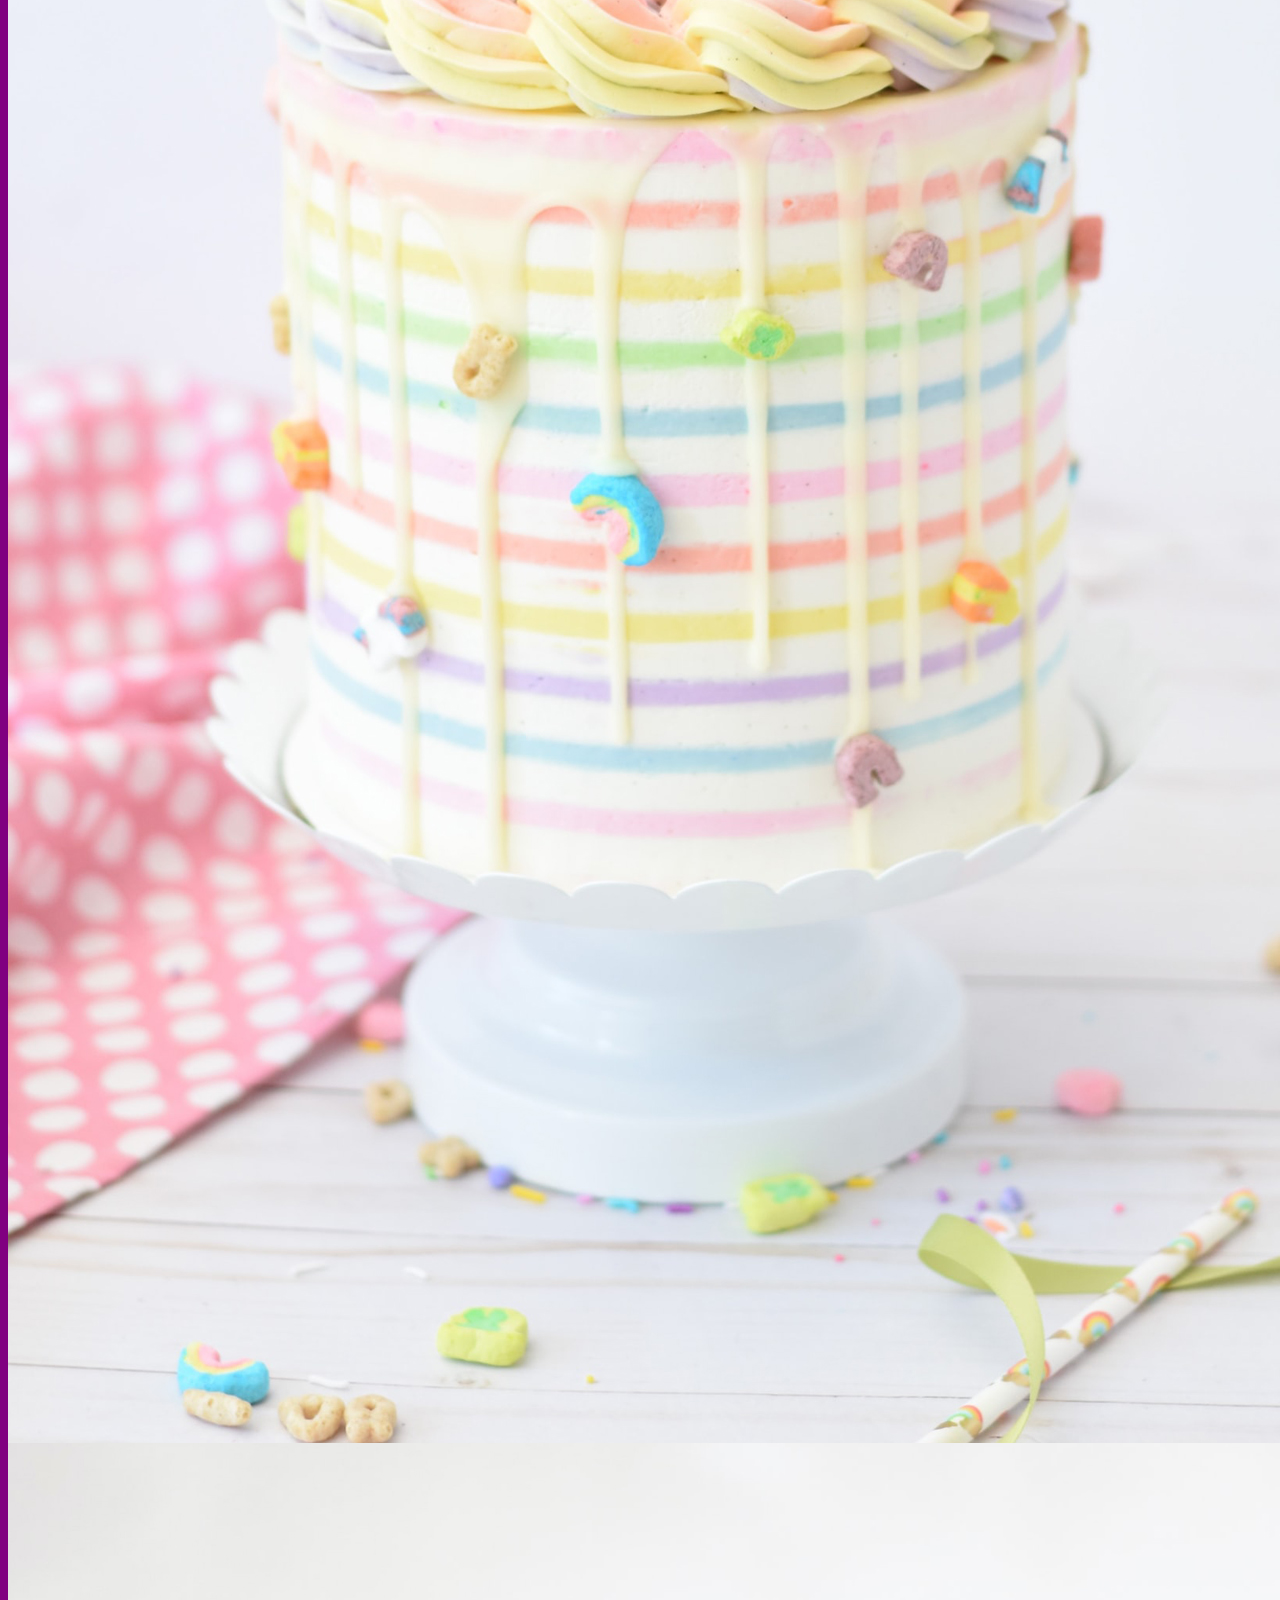
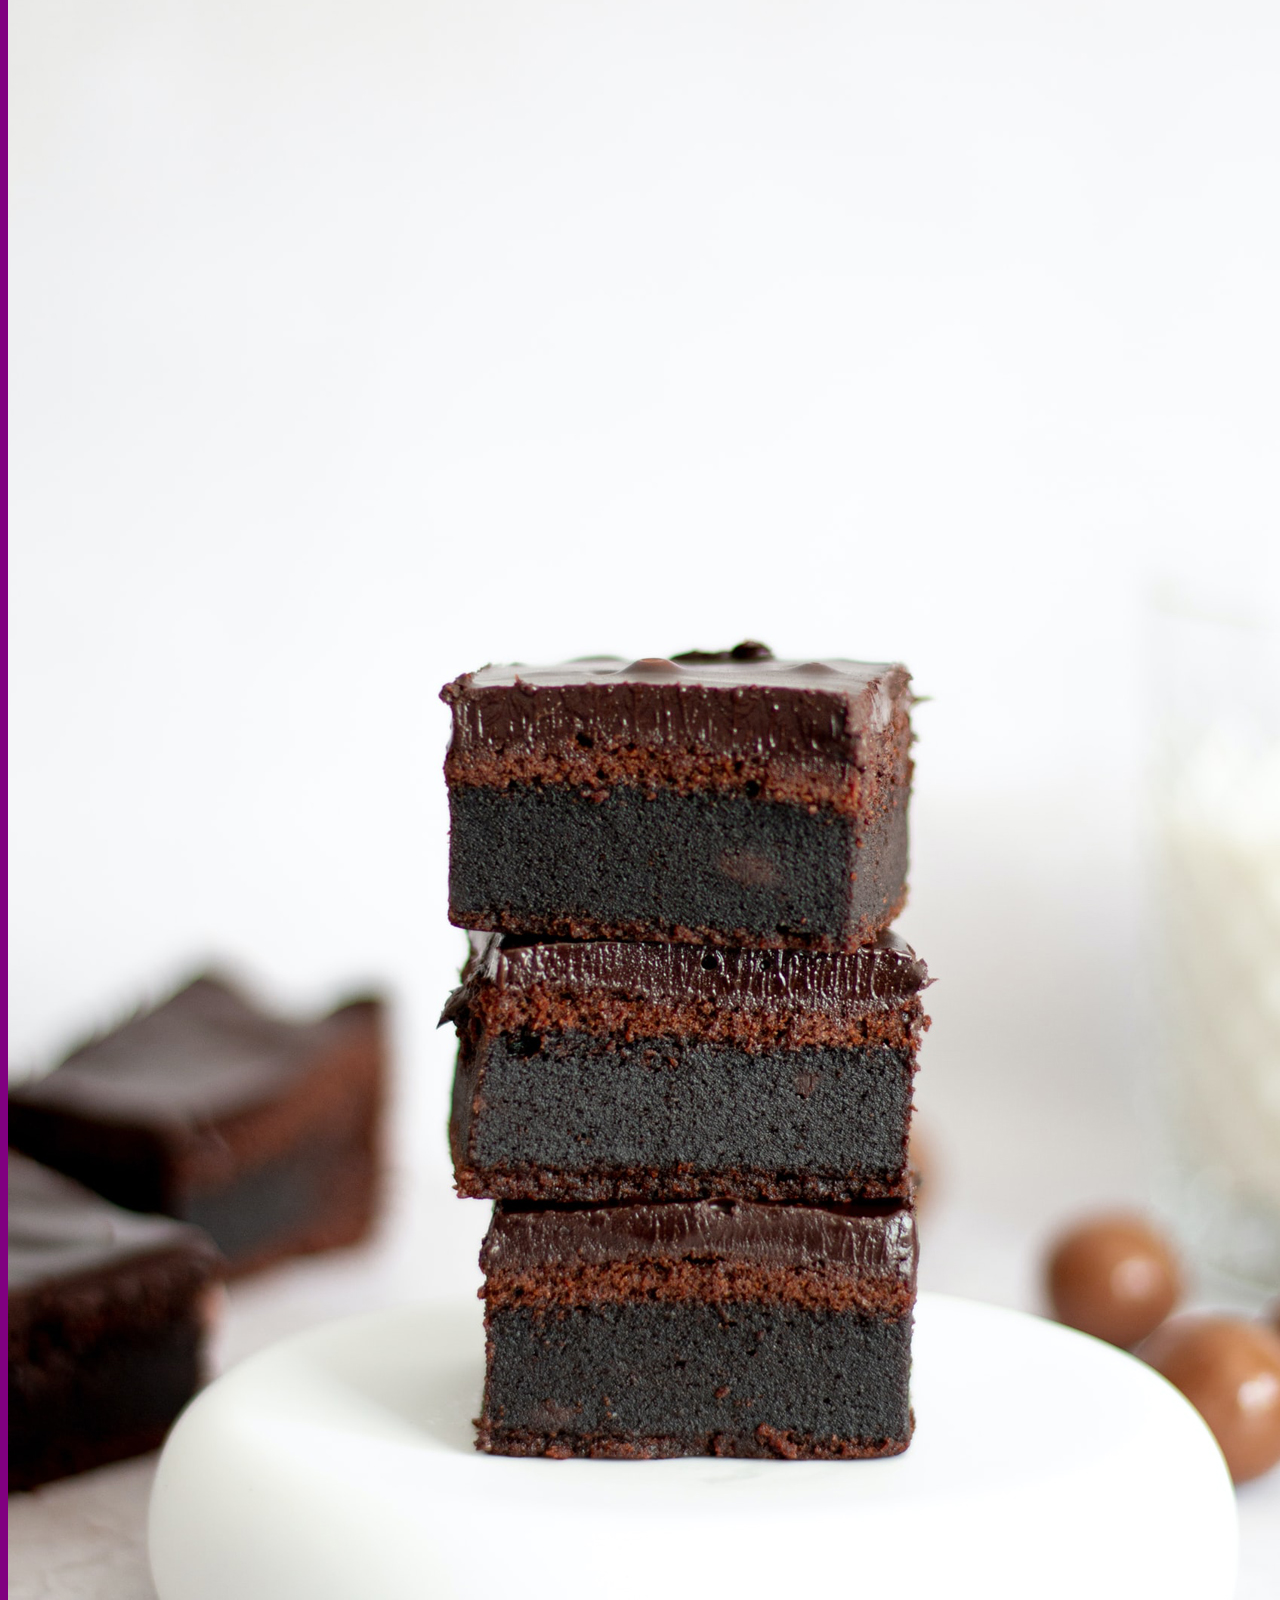
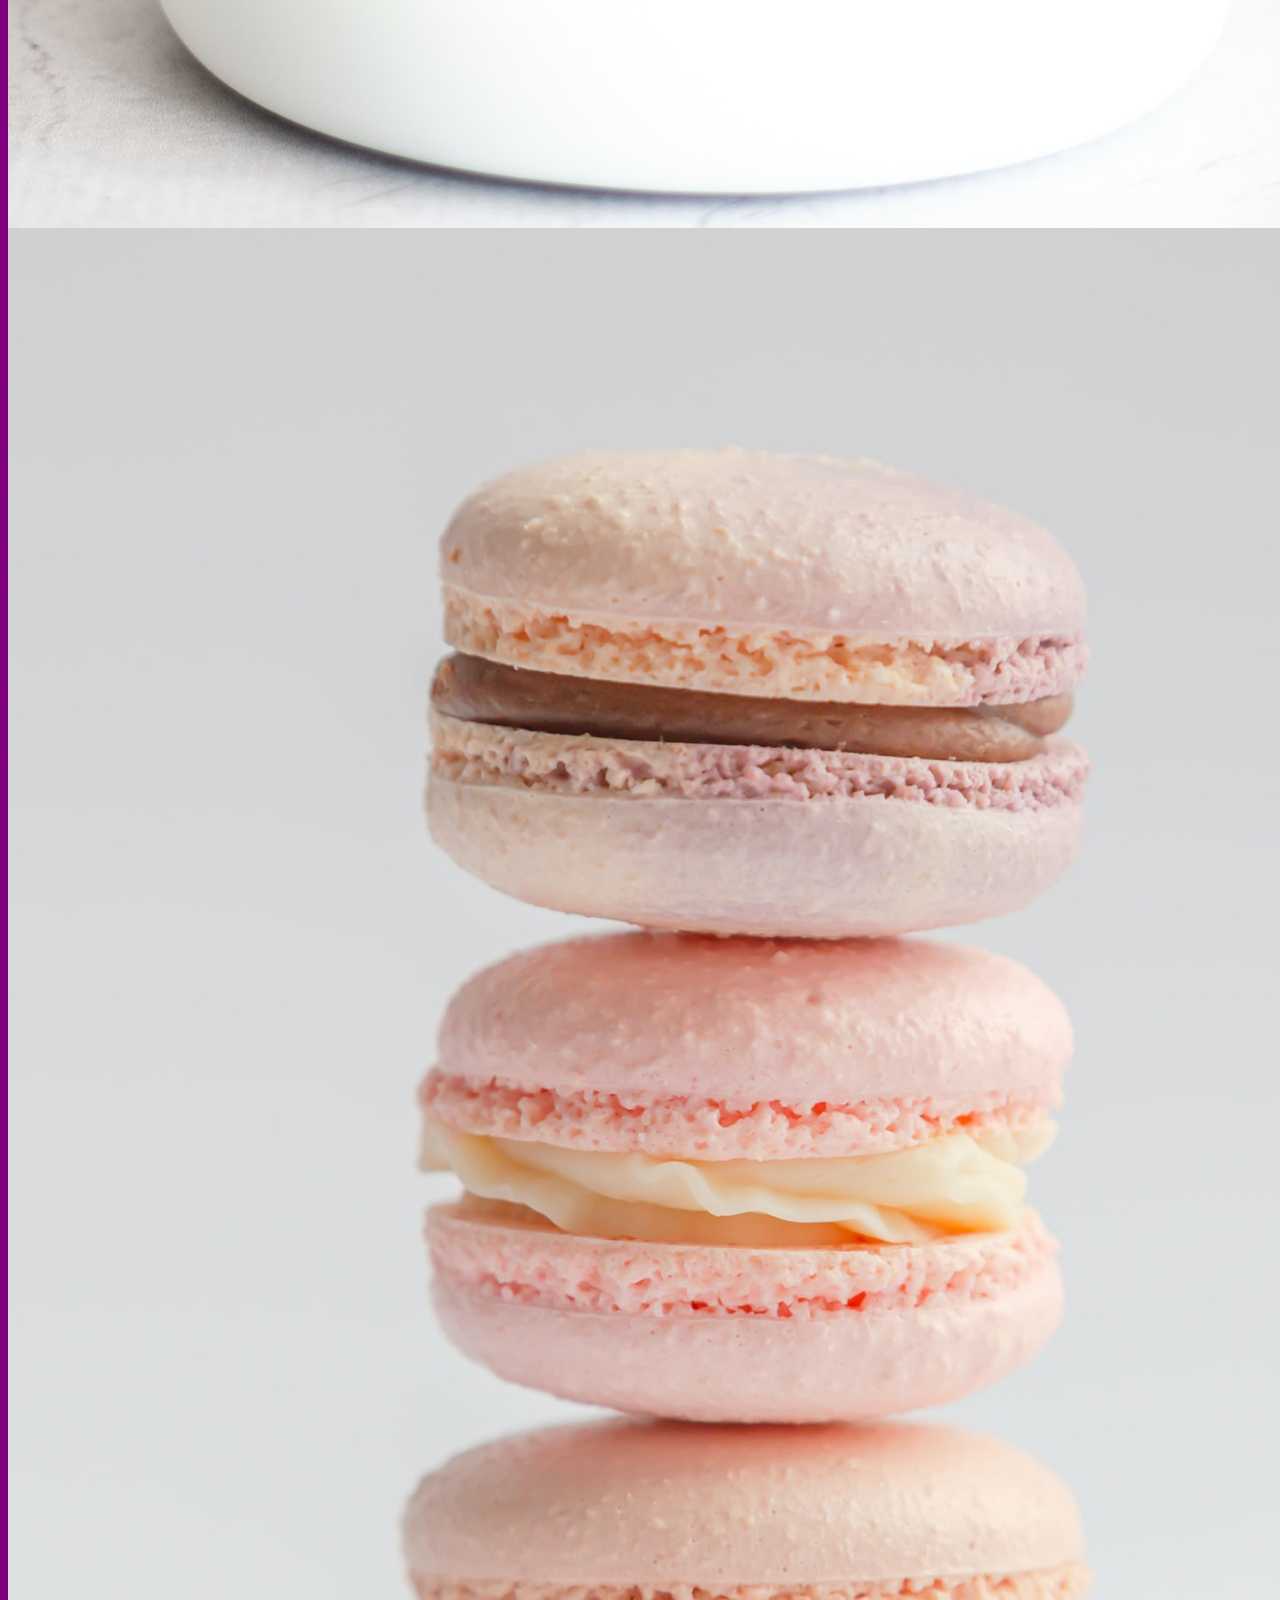
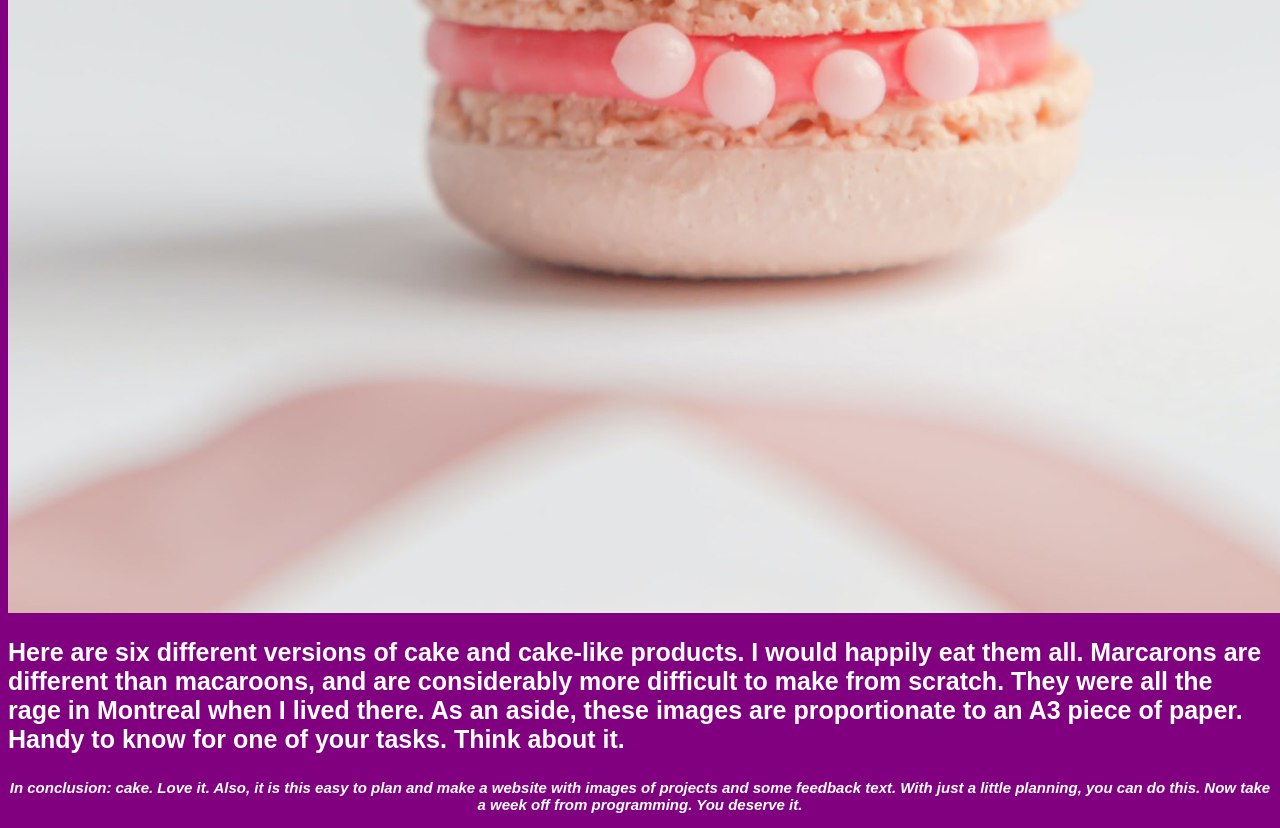
==== commit c62ad9df: "Update cake.html" ====
--- a/cake.html
+++ b/cake.html
@@ -8,7 +8,7 @@
 
     <link rel='stylesheet' href='styles.css' />
 
-  
+  <link rel='stylesheet2' href='styles2.css'>
 
     <title>I Love Cake</title>
 </head>
--- a/styles.css
+++ b/styles.css
@@ -47,4 +47,35 @@
 }
 a{
     color:white;
+}
+
+/* Cake page */
+
+.cake-text {
+    font-family: Verdana, Geneva, Tahoma, sans-serif;
+    text-align: left;
+    color: white;
+    font-size: 25px;
+    font-weight: bold;
+}
+.section-one {
+    background-color: darkslateblue;
+}
+.caption {
+    font-size: 15px;
+    font-style: italic;
+    text-align: center;
+}
+.container {
+    display: flex;
+    justify-content: space-evenly;
+    flex-wrap: wrap;
+}
+.cake-item {
+    width: 275px;
+    height: 275px;
+    padding: 4px;
+}
+.cake-group {
+    width: 275px;
 }
--- a/styles2.css
+++ b/styles2.css
@@ -0,0 +1,63 @@
+/* Un-comment by deleting the star and slash on the beginning and end of every style. Try different styles, look up what you can do and change, or the options VSC gives you*/
+/* ======================================== */
+
+
+/* ====poster section====*/
+
+
+/* below styles all sections */
+
+ 
+
+.section { 
+    padding: 8px 0px 0px 0px;
+}  
+
+
+
+/* below styles only "section 2" */
+
+
+
+.section-two {
+    padding: 6px 2px 2px 8px;
+    background-color: deepskyblue;
+}  
+
+
+
+/* designating a % for width for an image allows a rescale when web brower moves */
+
+  .cake-poster-item {
+    border: 1px solid yellow; 
+    display: flex; 
+    flex-wrap: wrap;
+    width: 40%;   
+    padding: 10px; 
+ } 
+
+ 
+  .dark {
+    color: #333333;
+}  
+
+ 
+.center {
+    text-align: center;
+}  
+
+
+
+/*====footer styles====*/
+
+
+.footer {
+    
+    background-color: white;
+    
+}  */
+
+ .disclaimer {   
+    padding: 5px;
+    text-align: center;
+}  
